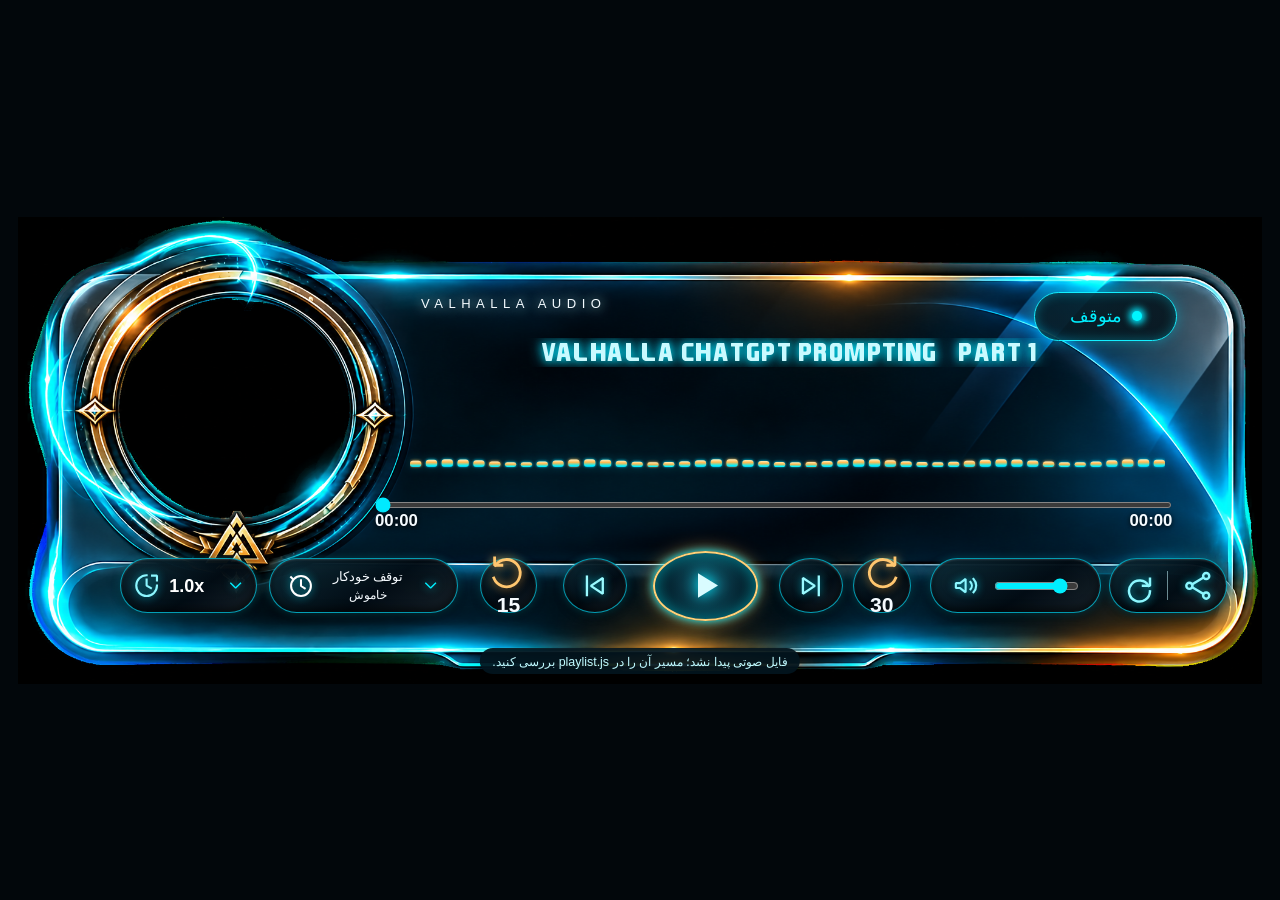
==== audio-player/index.html @ 86592c4b "Add files via upload" ====
<!doctype html>
<html lang="fa" dir="rtl">
<head>
  <meta charset="utf-8">
  <meta name="viewport" content="width=device-width, initial-scale=1">
  <meta name="theme-color" content="#03131b">
  <title>Valhalla Audio Player</title>
  <link rel="stylesheet" href="player.css">
</head>
<body>
  <main class="player-shell" id="valhallaPlayer" aria-label="پخش‌کننده صوتی وال‌هالا"
        data-audio-src="assets/audio.mp3">
    <img class="player-skin" src="assets/valhalla-player-base.png" alt="" draggable="false">

    <div class="brand">VALHALLA AUDIO</div>
    <button class="playing-status" id="statusButton" type="button" aria-label="تغییر وضعیت پخش">
      <span class="status-dot"></span><span id="statusText">در حال پخش</span>
    </button>

    <div class="track-title" id="trackTitle" aria-live="polite">آماده پخش</div>
    <canvas class="equalizer" id="equalizer" aria-label="اکولایزر زنده"></canvas>

    <div class="timeline">
      <input id="seekBar" class="seek" type="range" min="0" max="1000" value="0"
             aria-label="موقعیت پخش">
      <div class="time-row">
        <span id="currentTime">00:00</span>
        <span id="duration">00:00</span>
      </div>
    </div>

    <div class="controls" aria-label="کنترل‌های پخش">
      <label class="control speed-control" title="سرعت پخش">
        <svg class="hud-icon speed-icon" viewBox="0 0 24 24" aria-hidden="true" focusable="false" xmlns="http://www.w3.org/2000/svg"><path d="M12 3.5a8.5 8.5 0 1 0 8.5 8.5"/><path d="M12 7v5l3.5 2"/><path d="M16.5 3.8h4v4"/></svg>
        <select id="speedSelect" aria-label="سرعت پخش">
          <option value="0.5">0.5x</option>
          <option value="0.75">0.75x</option>
          <option value="1" selected>1.0x</option>
          <option value="1.25">1.25x</option>
          <option value="1.5">1.5x</option>
          <option value="1.75">1.75x</option>
          <option value="2">2.0x</option>
        </select>
        <svg class="hud-icon chevron" viewBox="0 0 24 24" aria-hidden="true" focusable="false" xmlns="http://www.w3.org/2000/svg"><path d="m6 9 6 6 6-6"/></svg>
      </label>

      <button class="control sleep-control" id="sleepButton" type="button" title="توقف خودکار">
        <svg class="hud-icon control-icon sleep-icon" viewBox="0 0 24 24" aria-hidden="true" focusable="false" xmlns="http://www.w3.org/2000/svg"><circle cx="12" cy="12" r="8.5"/><path d="M12 7v5l3.2 2"/><path d="M4.8 5.8 3.5 4.5"/></svg>
        <span class="sleep-label"><span>توقف خودکار</span><small id="sleepValue">خاموش</small></span>
        <svg class="hud-icon chevron" viewBox="0 0 24 24" aria-hidden="true" focusable="false" xmlns="http://www.w3.org/2000/svg"><path d="m6 9 6 6 6-6"/></svg>
      </button>

      <button class="control skip-control rewind" id="rewindButton" type="button" aria-label="۱۵ ثانیه عقب">
        <svg class="hud-icon skip-arrow" viewBox="0 0 24 24" aria-hidden="true" focusable="false" xmlns="http://www.w3.org/2000/svg"><path d="M8 7H3.5V2.5"/><path d="M4 7a8.5 8.5 0 1 1-1 8"/></svg><strong>15</strong>
      </button>
      <button class="control round-control previous" id="previousButton" type="button" aria-label="قطعه قبلی">
        <svg class="hud-icon transport-icon" viewBox="0 0 24 24" aria-hidden="true" focusable="false" xmlns="http://www.w3.org/2000/svg"><path d="M6 5v14"/><path d="m18 6-9 6 9 6z"/></svg>
      </button>
      <button class="control play-control" id="playButton" type="button" aria-label="پخش">
        <span class="play-symbol" id="playSymbol" aria-hidden="true"></span>
      </button>
      <button class="control round-control next" id="nextButton" type="button" aria-label="قطعه بعدی">
        <svg class="hud-icon transport-icon" viewBox="0 0 24 24" aria-hidden="true" focusable="false" xmlns="http://www.w3.org/2000/svg"><path d="M18 5v14"/><path d="m6 6 9 6-9 6z"/></svg>
      </button>
      <button class="control skip-control forward" id="forwardButton" type="button" aria-label="۳۰ ثانیه جلو">
        <svg class="hud-icon skip-arrow" viewBox="0 0 24 24" aria-hidden="true" focusable="false" xmlns="http://www.w3.org/2000/svg"><path d="M16 7h4.5V2.5"/><path d="M20 7a8.5 8.5 0 1 0 1 8"/></svg><strong>30</strong>
      </button>

      <label class="control volume-control" title="بلندی صدا">
        <svg class="hud-icon volume-icon" viewBox="0 0 24 24" aria-hidden="true" focusable="false" xmlns="http://www.w3.org/2000/svg"><path d="M4 10v4h3.5l4.5 3.5v-11L7.5 10z"/><path d="M16 9a4.5 4.5 0 0 1 0 6"/><path d="M18.5 6.5a8 8 0 0 1 0 11"/></svg>
        <input id="volumeBar" type="range" min="0" max="1" step="0.01" value="0.85"
               aria-label="بلندی صدا">
      </label>

      <div class="control utility-control">
        <button id="repeatButton" type="button" aria-label="تکرار خاموش" title="تکرار">
          <svg class="hud-icon utility-icon" viewBox="0 0 24 24" aria-hidden="true" focusable="false" xmlns="http://www.w3.org/2000/svg"><path d="M20 7v5h-5"/><path d="M19 12a7.5 7.5 0 1 0 1 4"/></svg>
        </button>
        <i></i>
        <button id="shareButton" type="button" aria-label="اشتراک‌گذاری" title="اشتراک‌گذاری">
          <svg class="hud-icon utility-icon share-icon" viewBox="0 0 24 24" aria-hidden="true" focusable="false" xmlns="http://www.w3.org/2000/svg"><circle cx="18" cy="5" r="2.2"/><circle cx="6" cy="12" r="2.2"/><circle cx="18" cy="19" r="2.2"/><path d="m8 11 7.8-4.7M8 13l7.8 4.7"/></svg>
        </button>
      </div>
    </div>

    <audio id="audioElement" preload="metadata"></audio>
    <div class="player-message" id="playerMessage" role="status" aria-live="polite"></div>
  </main>
  <script src="player.js"></script>
  <script src="playlist.js"></script>
</body>
</html>
---- audio-player/player.css ----
* { box-sizing: border-box; }
:root { color-scheme: dark; font-family: Tahoma, Arial, sans-serif; }
body { margin: 0; min-height: 100vh; display: grid; place-items: center; padding: 18px; background: #02070b; }
.player-shell {
  position: relative; width: min(100%, 1500px); aspect-ratio: 2048 / 768;
  overflow: hidden; isolation: isolate; color: #f4fbff;
  container-type: inline-size;
}
.player-skin { position: absolute; inset: 0; width: 100%; height: 100%; object-fit: fill; z-index: -1; user-select: none; }
button, select, input { font: inherit; }
button { color: inherit; cursor: pointer; }
.brand {
  position: absolute; left: 32.4%; top: 17.1%; direction: ltr;
  letter-spacing: .42em; font: 500 clamp(9px, 1.05cqw, 16px)/1 Arial, sans-serif;
  white-space: nowrap; text-shadow: 0 0 12px #b9f7ff;
}
.playing-status {
  position: absolute; right: 6.8%; top: 16%; width: 11.5%; height: 10.5%;
  border: 1px solid #13efff; border-radius: 999px;
  background: linear-gradient(150deg, #071c25dd, #06131bdc);
  box-shadow: inset 0 0 12px #03dffb55, 0 0 13px #00dfff66;
  display: flex; align-items: center; justify-content: center; gap: .6em;
  color: #00efff; font-size: clamp(8px, 1.45cqw, 20px); white-space: nowrap;
}
.status-dot { width: .55em; height: .55em; border-radius: 50%; background: #00f5ff; box-shadow: 0 0 7px 3px #00eaff; }
.timeline { position: absolute; left: 28.7%; right: 7.2%; top: 61.2%; height: 9%; direction: ltr; }
.seek { display: block; width: 100%; height: 13%; margin: 0; accent-color: #00eaff; cursor: pointer; }
.time-row { display: flex; justify-content: space-between; margin-top: .35%; font: 600 clamp(8px, 1.35cqw, 19px) Arial, sans-serif; text-shadow: 0 1px 5px #000; }
.controls { position: absolute; left: 8.2%; right: 2.8%; top: 73.1%; height: 13.4%; direction: ltr; }
.control {
  position: absolute; top: 0; height: 88%; border: 1px solid #7ab9ca99;
  border-radius: 999px; background: linear-gradient(145deg, #061c27ee, #07131beF 65%, #071f2aee);
  box-shadow: inset 0 0 9px #62d9ef35, 0 2px 9px #000b, 0 0 7px #1ddff044;
  display: flex; align-items: center; justify-content: center; gap: .5em;
  padding: 0 1%; color: #f6fbff; white-space: nowrap;
}
.control:focus-visible, .playing-status:focus-visible, .utility-control button:focus-visible {
  outline: 2px solid #fff; outline-offset: 3px;
}
.control-icon { font-size: clamp(15px, 2.4cqw, 34px); color: #00efff; line-height: 1; }
.speed-control { left: 0; width: 12.4%; border-color: #0dddf5; }
.speed-control select { appearance: none; border: 0; outline: 0; background: transparent; color: white; font: 600 clamp(10px, 1.45cqw, 21px) Arial; width: 43%; cursor: pointer; }
.speed-control option { color: #fff; background: #071923; }
.chevron { color: #00edff; font-size: clamp(14px, 2cqw, 27px); line-height: 1; }
.sleep-control { left: 13.5%; width: 17%; gap: 1.1em; }
.sleep-control .control-icon { color: white; }
.sleep-label { display: flex; flex-direction: column; gap: .25em; font-size: clamp(8px, 1.05cqw, 15px); line-height: 1.2; direction: rtl; }
.sleep-label small { font-size: .9em; }
.skip-control { width: 5.2%; border: 0; background: transparent; box-shadow: none; flex-direction: column; gap: 0; }
.skip-control strong { font: 600 clamp(12px, 1.7cqw, 24px) Arial; }
.skip-arrow { color: #ffbf63; font-size: clamp(22px, 3.4cqw, 48px); line-height: .8; text-shadow: 0 0 9px #ff9e26; }
.rewind { left: 32.5%; }
.previous { left: 40%; width: 5.8%; }
.round-control { border-radius: 50%; font-size: clamp(17px, 2.5cqw, 36px); }
.transport-icon { direction: ltr; font-weight: 700; }
.play-control {
  left: 48.1%; width: 9.5%; height: 112%; top: -12%;
  border: 2px solid #ffd27a; border-radius: 50%;
  background: radial-gradient(circle, #092d3b 15%, #03121a 68%);
  box-shadow: inset 0 0 13px #00dfff88, 0 0 0 3px #03dffb55, 0 0 18px #00dfff88, 0 0 12px #ffb84d;
}
.play-symbol { font-size: clamp(23px, 3.1cqw, 44px); color: #b9faff; text-shadow: 0 0 12px #00efff; }
.next { left: 59.5%; width: 5.8%; }
.forward { left: 66.2%; }
.volume-control { left: 73.2%; width: 15.4%; gap: 8%; }
.volume-icon { font-size: clamp(17px, 2.4cqw, 34px); }
.volume-control input { width: 58%; accent-color: #00efff; cursor: pointer; }
.utility-control { left: 89.3%; width: 10.7%; padding: 0; gap: 0; }
.utility-control button { flex: 1; height: 100%; border: 0; background: transparent; font-size: clamp(22px, 3cqw, 43px); color: #f5fbff; }
.utility-control i { width: 1px; height: 55%; background: #c9faff88; }
.share-icon { display: inline-block; position: relative; font-size: 0; width: 1em; height: 1em; }
.share-icon::before, .share-icon::after { content: ""; position: absolute; width: .24em; height: .24em; border: 2px solid currentColor; border-radius: 50%; }
.share-icon::before { left: .05em; top: .38em; box-shadow: .62em -.35em 0 -.02em #07131b, .62em .35em 0 -.02em #07131b; }
.share-icon::after { width: .63em; height: .5em; left: .18em; top: .22em; border-width: 0; border-top: 2px solid currentColor; border-bottom: 2px solid currentColor; transform: skewY(-28deg); }
.player-message {
  position: absolute; left: 50%; bottom: 2%; transform: translateX(-50%);
  padding: .45em 1em; border-radius: 999px; background: #03151fee; color: #bffaff;
  font-size: clamp(9px, 1cqw, 14px); opacity: 0; pointer-events: none; transition: opacity .2s;
}
.player-message.show { opacity: 1; }
@media (max-width: 620px) {
  body { padding: 4px; }
  .player-shell { width: 100%; }
  .brand { letter-spacing: .28em; }
  .sleep-control { gap: .25em; }
  .sleep-label { font-size: clamp(6px, 1.05cqw, 9px); }
  .control { padding: 0 .3%; }
  .volume-control { gap: 3%; }
}

/* اکولایزر زنده در فضای مرکزی تصویر پایه */
.equalizer {
  position:absolute; left:31.5%; top:34%; width:60.7%; height:20%;
  overflow:visible; pointer-events:none;
  filter:drop-shadow(0 0 5px rgba(0,220,255,.25));
}
.track-title {
  position: absolute;
  left: 32%;
  right: 8%;
  top: 26%;
  color: #c9faff;
  text-align: center;
  direction: rtl;
  font-size: clamp(15px, 2cqw, 29px);
  font-weight: 700;
  letter-spacing: .04em;
  text-shadow: 0 0 12px #00dfff, 0 1px 5px #000;
  white-space: nowrap;
  overflow: hidden;
  text-overflow: ellipsis;
}
.playing-status.is-playing {
  border-color:#ffd27a; color:#ffe0a2;
  box-shadow:inset 0 0 12px #03dffb55,0 0 15px #ffb84d66;
}
@media (max-width:620px) {
  .equalizer { top:34%; height:18%; }
  .track-title { top:27%; }
}
/* VALHALLA — Premium ROG Controls */

.control {
  border: 1px solid rgba(0, 226, 255, .65);
  background:
    linear-gradient(145deg,
      rgba(13, 43, 55, .96),
      rgba(2, 12, 20, .97) 58%,
      rgba(24, 35, 42, .96));
  box-shadow:
    inset 0 1px 2px rgba(255,255,255,.16),
    inset 0 -3px 8px rgba(0,0,0,.65),
    0 0 8px rgba(0,220,255,.25),
    0 3px 8px rgba(0,0,0,.65);
  transition:
    transform .2s ease,
    box-shadow .2s ease,
    border-color .2s ease,
    filter .2s ease;
}

.control:hover {
  border-color: #ffd27a;
  box-shadow:
    inset 0 0 12px rgba(0,225,255,.2),
    0 0 12px rgba(0,225,255,.55),
    0 0 18px rgba(255,184,77,.22);
  filter: brightness(1.2);
}

.control:active {
  transform: scale(.95);
  filter: brightness(1.35);
}

.play-control {
  border: 2px solid #ffd27a;
  background:
    radial-gradient(circle at 50% 45%,
      #126174,
      #05202d 58%,
      #020b12 100%);
  box-shadow:
    inset 0 0 18px rgba(0,238,255,.55),
    0 0 8px #00eaff,
    0 0 18px rgba(255,190,90,.7);
}

.play-control:hover {
  box-shadow:
    inset 0 0 24px rgba(0,238,255,.7),
    0 0 16px #00eaff,
    0 0 28px rgba(255,190,90,.85);
  transform: scale(1.06);
}

.play-symbol {
  text-shadow:
    0 0 8px #00f5ff,
    0 0 18px #00dfff;
}

.skip-control:hover {
  background: rgba(0, 210, 255, .09);
  transform: translateY(-3px);
}

.control-icon,
.chevron,
.volume-icon {
  filter: drop-shadow(0 0 5px rgba(0,225,255,.65));
}
/* ROG Gaming Font */
@font-face {
  font-family: "ROG";
  src: url("assets/fonts/EA-Font-v15-by-Ghettoshark.ttf.woff") format("woff");
  font-weight: normal;
  font-style: normal;
  font-display: swap;
}

/* Podcast title */
.track-title {
  font-family: "ROG", Tahoma, sans-serif;
  font-weight: normal;
  letter-spacing: .06em;
  text-shadow:
    0 0 8px #00eaff,
    0 0 16px #00cfff,
    0 2px 5px #000;
}


/* =========================================================
   VALHALLA / ROG HUD — SVG ICON SYSTEM
   ========================================================= */
.hud-icon {
  display: block;
  width: 1em;
  height: 1em;
  flex: 0 0 auto;
  fill: none;
  stroke: currentColor;
  stroke-width: 1.75;
  stroke-linecap: square;
  stroke-linejoin: bevel;
  color: #8cf7ff;
  filter: drop-shadow(0 0 4px rgba(0, 229, 255, .75));
  overflow: visible;
}

.control-icon,
.volume-icon,
.transport-icon,
.skip-arrow,
.chevron,
.utility-icon {
  display: block;
  line-height: 1;
}

.speed-icon { font-size: clamp(17px, 2.35cqw, 33px); }
.sleep-icon { font-size: clamp(17px, 2.25cqw, 32px); color: #d9fbff; }
.chevron { font-size: clamp(12px, 1.55cqw, 22px); color: #00efff; }
.skip-arrow {
  width: 1em;
  height: 1em;
  font-size: clamp(22px, 3.1cqw, 44px);
  color: #ffc66f;
  filter: drop-shadow(0 0 5px rgba(255, 174, 64, .8));
}
.transport-icon {
  width: 1em;
  height: 1em;
  font-size: clamp(19px, 2.55cqw, 36px);
  color: #9afaff;
}
.volume-icon { font-size: clamp(19px, 2.35cqw, 34px); }

.play-symbol {
  position: relative;
  display: block;
  width: .9em;
  height: .9em;
  font-size: clamp(25px, 3.2cqw, 46px);
  color: #d5fcff;
  filter: drop-shadow(0 0 7px #00eaff);
}
.play-symbol::before,
.play-symbol::after {
  content: "";
  position: absolute;
  top: 15%;
  height: 70%;
  background: currentColor;
}
.play-symbol::before {
  left: 29%;
  width: 57%;
  clip-path: polygon(0 0, 100% 50%, 0 100%);
}
.play-symbol.is-playing::before,
.play-symbol.is-playing::after {
  top: 17%;
  width: 22%;
  height: 66%;
  clip-path: polygon(0 0, 100% 0, 100% 100%, 0 100%);
}
.play-symbol.is-playing::before { left: 22%; }
.play-symbol.is-playing::after { left: 58%; }

.utility-control button {
  display: flex;
  align-items: center;
  justify-content: center;
  color: #d7fbff;
  transition: color .18s ease, background .18s ease, filter .18s ease;
}
.utility-icon {
  width: 1em;
  height: 1em;
  font-size: .9em;
}
.utility-control button:hover,
.utility-control button:focus-visible {
  color: #00efff;
  background: rgba(0, 225, 255, .09);
  filter: drop-shadow(0 0 7px #00dfff);
}
.utility-control button[aria-label="تکرار روشن"] {
  color: #ffd27a;
  filter: drop-shadow(0 0 7px #ffb84d);
}

.control:hover .hud-icon,
.control:focus-visible .hud-icon {
  color: #fff0c9;
  filter: drop-shadow(0 0 5px #00eaff) drop-shadow(0 0 8px rgba(255, 184, 77, .55));
}
.play-control .play-symbol {
  color: #d9fcff;
}
.play-control:hover .play-symbol {
  color: #fff3d5;
}
@media (max-width: 620px) {
  .hud-icon { stroke-width: 1.9; }
}
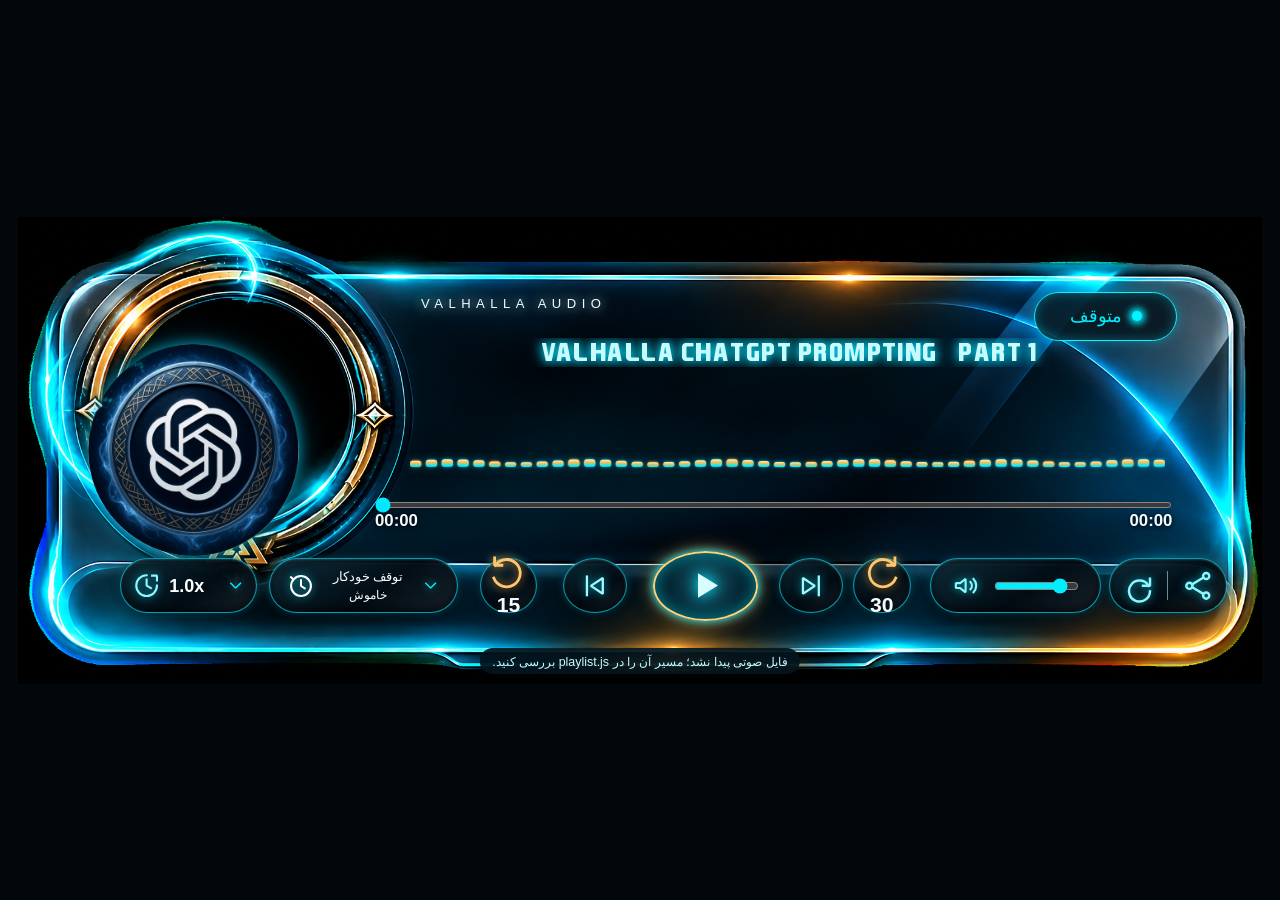
==== commit 92d071d5: "Add files via upload" ====
--- a/audio-player/index.html
+++ b/audio-player/index.html
@@ -9,8 +9,9 @@
 </head>
 <body>
   <main class="player-shell" id="valhallaPlayer" aria-label="پخش‌کننده صوتی وال‌هالا"
-        data-audio-src="assets/audio.mp3">
+        data-audio-src="assets/audio.mp3" data-podcast-cover="assets/ChatGPT_Podcast_Logo.png">
     <img class="player-skin" src="assets/valhalla-player-base.png" alt="" draggable="false">
+    <img class="podcast-logo" id="podcastLogo" src="assets/ChatGPT_Podcast_Logo.png" alt="لوگوی پادکست آموزش پرامپت‌نویسی با ChatGPT" draggable="false">
 
     <div class="brand">VALHALLA AUDIO</div>
     <button class="playing-status" id="statusButton" type="button" aria-label="تغییر وضعیت پخش">
--- a/audio-player/player.css
+++ b/audio-player/player.css
@@ -7,6 +7,25 @@
   container-type: inline-size;
 }
 .player-skin { position: absolute; inset: 0; width: 100%; height: 100%; object-fit: fill; z-index: -1; user-select: none; }
+
+/* Podcast artwork — sits inside the circular emblem on the player skin */
+.podcast-logo {
+  position: absolute;
+  z-index: 0;
+  left: 5.6%;
+  top: 27.3%;
+  width: 17%;
+  height: 45.33%;
+  object-fit: contain;
+  object-position: center;
+  border-radius: 50%;
+  pointer-events: none;
+  user-select: none;
+  filter: drop-shadow(0 0 7px rgba(0, 225, 255, .65))
+          drop-shadow(0 0 15px rgba(0, 190, 255, .3));
+}
+.podcast-logo[hidden] { display: none; }
+
 button, select, input { font: inherit; }
 button { color: inherit; cursor: pointer; }
 .brand {
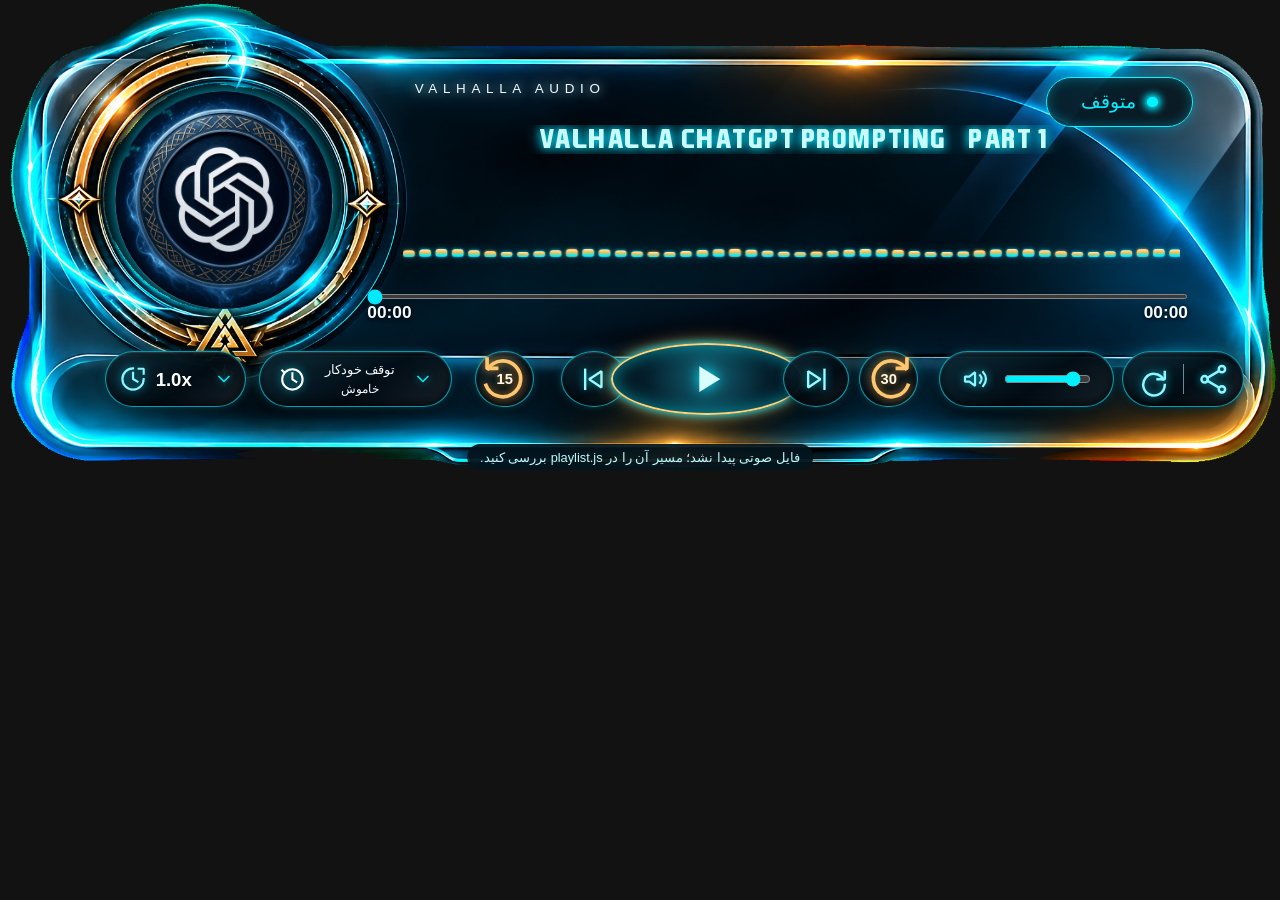
==== commit 3e5c6a1e: "Add files via upload" ====
--- a/audio-player/index.html
+++ b/audio-player/index.html
@@ -52,7 +52,10 @@
       </button>
 
       <button class="control skip-control rewind" id="rewindButton" type="button" aria-label="۱۵ ثانیه عقب">
-        <svg class="hud-icon skip-arrow" viewBox="0 0 24 24" aria-hidden="true" focusable="false" xmlns="http://www.w3.org/2000/svg"><path d="M8 7H3.5V2.5"/><path d="M4 7a8.5 8.5 0 1 1-1 8"/></svg><strong>15</strong>
+        <span class="skip-icon-wrap">
+          <svg class="hud-icon skip-arrow" viewBox="0 0 24 24" aria-hidden="true" focusable="false" xmlns="http://www.w3.org/2000/svg"><path d="M8 7H3.5V2.5"/><path d="M4 7a8.5 8.5 0 1 1-1 8"/></svg>
+          <strong>15</strong>
+        </span>
       </button>
       <button class="control round-control previous" id="previousButton" type="button" aria-label="قطعه قبلی">
         <svg class="hud-icon transport-icon" viewBox="0 0 24 24" aria-hidden="true" focusable="false" xmlns="http://www.w3.org/2000/svg"><path d="M6 5v14"/><path d="m18 6-9 6 9 6z"/></svg>
@@ -64,7 +67,10 @@
         <svg class="hud-icon transport-icon" viewBox="0 0 24 24" aria-hidden="true" focusable="false" xmlns="http://www.w3.org/2000/svg"><path d="M18 5v14"/><path d="m6 6 9 6-9 6z"/></svg>
       </button>
       <button class="control skip-control forward" id="forwardButton" type="button" aria-label="۳۰ ثانیه جلو">
-        <svg class="hud-icon skip-arrow" viewBox="0 0 24 24" aria-hidden="true" focusable="false" xmlns="http://www.w3.org/2000/svg"><path d="M16 7h4.5V2.5"/><path d="M20 7a8.5 8.5 0 1 0 1 8"/></svg><strong>30</strong>
+        <span class="skip-icon-wrap">
+          <svg class="hud-icon skip-arrow" viewBox="0 0 24 24" aria-hidden="true" focusable="false" xmlns="http://www.w3.org/2000/svg"><path d="M16 7h4.5V2.5"/><path d="M20 7a8.5 8.5 0 1 0 1 8"/></svg>
+          <strong>30</strong>
+        </span>
       </button>
 
       <label class="control volume-control" title="بلندی صدا">
--- a/audio-player/player.css
+++ b/audio-player/player.css
@@ -1,6 +1,26 @@
 * { box-sizing: border-box; }
 :root { color-scheme: dark; font-family: Tahoma, Arial, sans-serif; }
-body { margin: 0; min-height: 100vh; display: grid; place-items: center; padding: 18px; background: #02070b; }
+html,
+body {
+  background: transparent !important;
+}
+
+html {
+  min-height: 100%;
+}
+
+body {
+  margin: 0;
+  min-height: 0;
+  display: grid;
+  place-items: center;
+  padding: 0;
+  overflow: visible;
+}
+
+.player-shell {
+  background: transparent !important;
+}
 .player-shell {
   position: relative; width: min(100%, 1500px); aspect-ratio: 2048 / 768;
   overflow: hidden; isolation: isolate; color: #f4fbff;
@@ -13,7 +33,7 @@
   position: absolute;
   z-index: 0;
   left: 5.6%;
-  top: 27.3%;
+  top: 25.6%;
   width: 17%;
   height: 45.33%;
   object-fit: contain;
@@ -98,7 +118,7 @@
 }
 .player-message.show { opacity: 1; }
 @media (max-width: 620px) {
-  body { padding: 4px; }
+  body { padding: 0; }
   .player-shell { width: 100%; }
   .brand { letter-spacing: .28em; }
   .sleep-control { gap: .25em; }
@@ -345,3 +365,88 @@
 @media (max-width: 620px) {
   .hud-icon { stroke-width: 1.9; }
 }
+
+
+/* Final podcast artwork alignment based on the current site screenshot */
+.player-logo,
+.podcast-logo {
+  left: 9% !important;
+  top: 19% !important;
+  width: 17% !important;
+  height: 45.33% !important;
+}
+
+
+/* VALHALLA PLAYER — final layout and Persian typography fixes */
+@font-face {
+  font-family: "Yas";
+  src: url("assets/fonts/Yas.woff2") format("woff2"),
+       url("assets/fonts/Yas.woff") format("woff"),
+       url("assets/fonts/Yas.ttf") format("truetype");
+  font-style: normal;
+  font-weight: 100 900;
+  font-display: swap;
+}
+.player-shell {
+  font-family: "Yas", Tahoma, Arial, sans-serif;
+}
+.player-shell button,
+.player-shell select,
+.player-shell input,
+.player-shell .playing-status,
+.player-shell .sleep-label,
+.player-shell .time-row,
+.player-shell .player-message {
+  font-family: "Yas", Tahoma, Arial, sans-serif;
+}
+
+/* True circular play/pause button, with its center preserved. */
+.controls .play-control {
+  left: 44.425%;
+  width: 16.85%;
+  height: 112%;
+  top: -12%;
+  aspect-ratio: 1 / 1;
+  box-sizing: border-box;
+  padding: 0;
+  border-radius: 50%;
+}
+
+/* Center the smaller 15/30 labels inside their rewind/forward icons. */
+.controls .skip-control {
+  flex-direction: row;
+  padding: 0;
+  gap: 0;
+}
+.skip-icon-wrap {
+  position: relative;
+  display: grid;
+  place-items: center;
+  width: 100%;
+  height: 100%;
+  flex: 0 0 100%;
+}
+.skip-icon-wrap .skip-arrow {
+  position: absolute;
+  left: 50%;
+  top: 50%;
+  width: 1.18em;
+  height: 1.18em;
+  transform: translate(-50%, -50%);
+  font-size: clamp(25px, 3.35cqw, 47px);
+}
+.skip-icon-wrap strong {
+  position: absolute;
+  left: 50%;
+  top: 50%;
+  transform: translate(-50%, -50%);
+  z-index: 1;
+  margin: 0;
+  font-family: "Yas", Tahoma, Arial, sans-serif;
+  font-size: clamp(9px, 1.15cqw, 16px);
+  font-weight: 700;
+  line-height: 1;
+  color: #fff8e9;
+  text-shadow: 0 1px 4px #000, 0 0 5px #ffb84d;
+  pointer-events: none;
+}
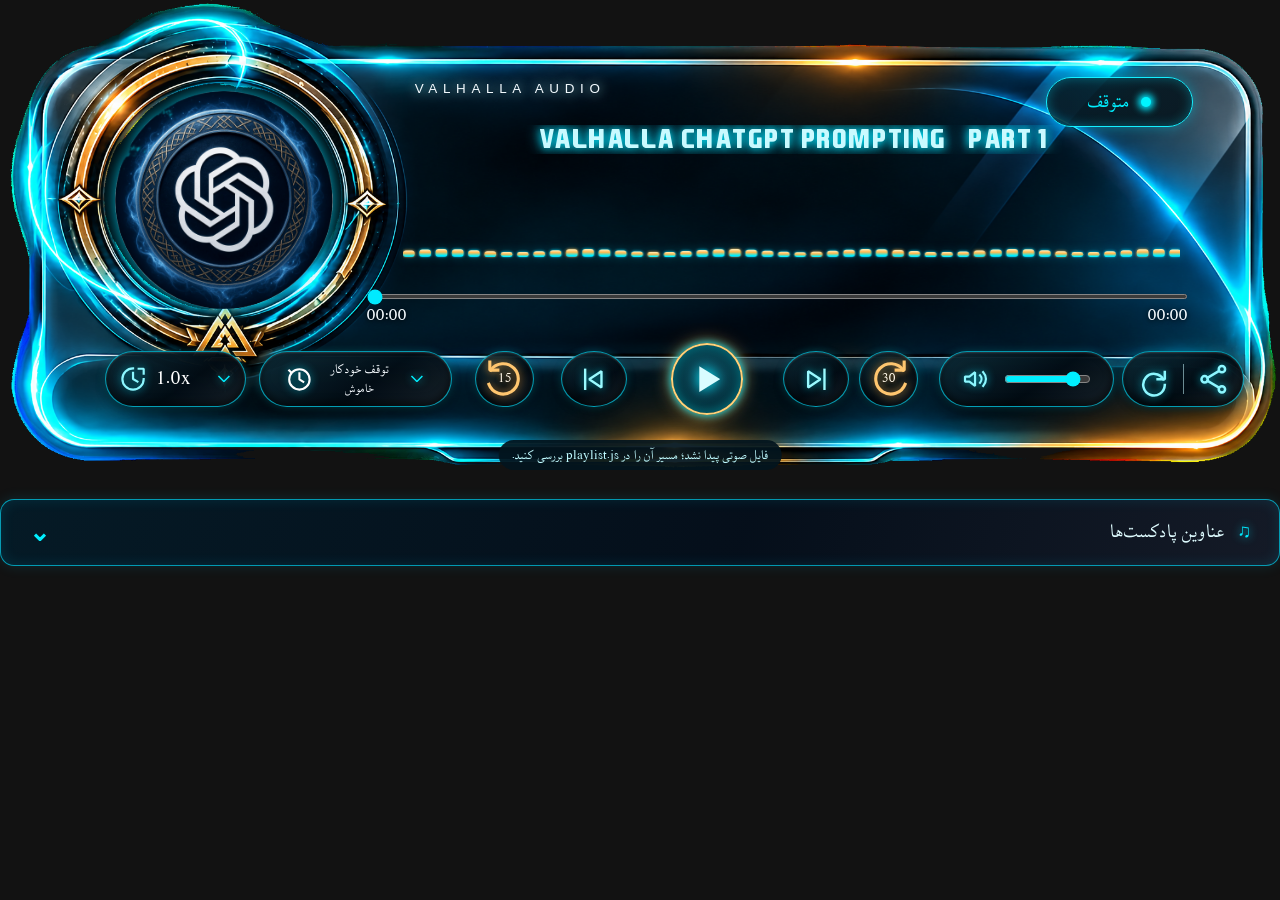
==== commit 7dbfc067: "Add files via upload" ====
--- a/audio-player/index.html
+++ b/audio-player/index.html
@@ -93,6 +93,19 @@
     <audio id="audioElement" preload="metadata"></audio>
     <div class="player-message" id="playerMessage" role="status" aria-live="polite"></div>
   </main>
+
+  <section class="podcast-library" id="podcastLibrary" aria-label="عناوین پادکست‌ها">
+    <button class="podcast-library-toggle" id="podcastLibraryToggle"
+            type="button" aria-expanded="false" aria-controls="podcastListPanel">
+      <span class="podcast-library-heading">عناوین پادکست‌ها</span>
+      <span class="podcast-library-chevron" aria-hidden="true">⌄</span>
+    </button>
+    <div class="podcast-list-panel" id="podcastListPanel" hidden>
+      <div class="podcast-list" id="podcastList" aria-live="polite">
+        <p class="podcast-list-empty">در حال بارگذاری عناوین پادکست‌ها...</p>
+      </div>
+    </div>
+  </section>
   <script src="player.js"></script>
   <script src="playlist.js"></script>
 </body>
--- a/audio-player/player.css
+++ b/audio-player/player.css
@@ -377,22 +377,84 @@
 }
 
 
-/* VALHALLA PLAYER — final layout and Persian typography fixes */
+/* VALHALLA PLAYER — aligned transport controls (corrected) */
+
+/* Keep the original button center, but make its width match its height.
+   The control row is 89% of the player width; 6.35% gives a circle
+   matching the existing 112% control-row height. */
+.controls .play-control {
+  left: 49.675%;
+  width: 6.35%;
+  height: 112%;
+  top: -12%;
+  min-width: 0;
+  aspect-ratio: 1 / 1;
+  box-sizing: border-box;
+  padding: 0;
+  border-radius: 50%;
+  display: flex;
+  align-items: center;
+  justify-content: center;
+  transform: none;
+}
+.controls .play-control:hover {
+  transform: scale(1.04);
+}
+.controls .play-control:active {
+  transform: scale(.96);
+}
+
+/* Rewind/forward labels are layered precisely at the icon center. */
+.controls .skip-control {
+  flex-direction: row;
+  align-items: center;
+  justify-content: center;
+  padding: 0;
+  gap: 0;
+}
+.skip-icon-wrap {
+  position: relative;
+  display: block;
+  width: 100%;
+  height: 100%;
+  flex: 0 0 100%;
+}
+.skip-icon-wrap .skip-arrow {
+  position: absolute;
+  left: 50%;
+  top: 50%;
+  width: 1.08em;
+  height: 1.08em;
+  margin: 0;
+  transform: translate(-50%, -50%);
+  font-size: clamp(22px, 3.1cqw, 44px);
+}
+.skip-icon-wrap strong {
+  position: absolute;
+  left: 50%;
+  top: 50%;
+  z-index: 1;
+  margin: 0;
+  transform: translate(-50%, -50%);
+  font: 700 clamp(9px, 1.05cqw, 15px)/1 "Yas", Tahoma, Arial, sans-serif;
+  color: #fff8e9;
+  text-shadow: 0 1px 4px #000, 0 0 5px #ffb84d;
+  pointer-events: none;
+}
+
+/* Load the Persian Yas font if its file is present in this path. */
 @font-face {
   font-family: "Yas";
-  src: url("assets/fonts/Yas.woff2") format("woff2"),
-       url("assets/fonts/Yas.woff") format("woff"),
-       url("assets/fonts/Yas.ttf") format("truetype");
+  src: url("assets/fonts/Yas.ttf") format("truetype"),
+       url("assets/fonts/Yas.woff2") format("woff2"),
+       url("assets/fonts/Yas.woff") format("woff");
   font-style: normal;
   font-weight: 100 900;
   font-display: swap;
 }
-.player-shell {
-  font-family: "Yas", Tahoma, Arial, sans-serif;
-}
+.player-shell,
 .player-shell button,
 .player-shell select,
-.player-shell input,
 .player-shell .playing-status,
 .player-shell .sleep-label,
 .player-shell .time-row,
@@ -400,53 +462,130 @@
   font-family: "Yas", Tahoma, Arial, sans-serif;
 }
 
-/* True circular play/pause button, with its center preserved. */
-.controls .play-control {
-  left: 44.425%;
-  width: 16.85%;
-  height: 112%;
-  top: -12%;
-  aspect-ratio: 1 / 1;
-  box-sizing: border-box;
-  padding: 0;
-  border-radius: 50%;
-}
-
-/* Center the smaller 15/30 labels inside their rewind/forward icons. */
-.controls .skip-control {
-  flex-direction: row;
-  padding: 0;
-  gap: 0;
-}
-.skip-icon-wrap {
+
+/* =========================================================
+   VALHALLA AUDIO — Podcast title menu
+   This menu belongs to the audio-player component.
+   ========================================================= */
+.podcast-library {
+  direction: rtl;
   position: relative;
+  z-index: 5;
+  width: min(100%, 1500px);
+  margin: clamp(12px, 1.5vw, 22px) auto 28px;
+  color: #eafaff;
+  font-family: "Yas", Tahoma, Arial, sans-serif;
+}
+.podcast-library-toggle {
+  width: 100%;
+  min-height: clamp(48px, 5.2vw, 68px);
+  display: flex;
+  align-items: center;
+  justify-content: space-between;
+  gap: 16px;
+  padding: 12px clamp(16px, 2.2vw, 30px);
+  border: 1px solid rgba(0, 225, 255, .65);
+  border-radius: 14px;
+  color: #dffcff;
+  background: linear-gradient(110deg, rgba(5, 27, 39, .97), rgba(5, 15, 27, .98) 58%, rgba(21, 27, 40, .97));
+  box-shadow: inset 0 0 14px rgba(0, 210, 255, .12), 0 0 14px rgba(0, 205, 255, .13);
+  cursor: pointer;
+  font: 700 clamp(14px, 1.45vw, 19px)/1.5 "Yas", Tahoma, Arial, sans-serif;
+  text-align: right;
+  transition: border-color .2s ease, box-shadow .2s ease;
+}
+.podcast-library-toggle:hover,
+.podcast-library-toggle[aria-expanded="true"] {
+  border-color: #ffd27a;
+  box-shadow: inset 0 0 16px rgba(0, 210, 255, .16), 0 0 16px rgba(0, 205, 255, .22);
+}
+.podcast-library-heading::before {
+  content: "♫";
+  color: #00eaff;
+  margin-left: 12px;
+  text-shadow: 0 0 9px #00dfff;
+}
+.podcast-library-chevron {
+  color: #00efff;
+  font: 700 25px/1 Arial, sans-serif;
+  transition: transform .2s ease;
+}
+.podcast-library-toggle[aria-expanded="true"] .podcast-library-chevron {
+  transform: rotate(180deg);
+}
+.podcast-list-panel {
+  margin-top: 9px;
+  padding: clamp(8px, 1.2vw, 16px);
+  border: 1px solid rgba(0, 220, 255, .38);
+  border-radius: 14px;
+  background: linear-gradient(145deg, rgba(3, 17, 27, .98), rgba(8, 20, 34, .98));
+  box-shadow: inset 0 0 18px rgba(0, 190, 255, .08), 0 8px 24px rgba(0, 0, 0, .35);
+}
+.podcast-list {
   display: grid;
-  place-items: center;
-  width: 100%;
-  height: 100%;
-  flex: 0 0 100%;
-}
-.skip-icon-wrap .skip-arrow {
-  position: absolute;
-  left: 50%;
-  top: 50%;
-  width: 1.18em;
-  height: 1.18em;
-  transform: translate(-50%, -50%);
-  font-size: clamp(25px, 3.35cqw, 47px);
-}
-.skip-icon-wrap strong {
-  position: absolute;
-  left: 50%;
-  top: 50%;
-  transform: translate(-50%, -50%);
-  z-index: 1;
+  gap: 8px;
+  max-height: min(55vh, 520px);
+  overflow-y: auto;
+  scrollbar-width: thin;
+  scrollbar-color: #00cde8 #071722;
+}
+.podcast-list-item {
+  min-height: 52px;
+  display: flex;
+  align-items: center;
+  justify-content: space-between;
+  gap: 14px;
+  padding: 8px 12px;
+  border: 1px solid rgba(105, 204, 225, .18);
+  border-radius: 10px;
+  background: rgba(8, 32, 45, .72);
+  transition: background .18s ease, border-color .18s ease;
+}
+.podcast-list-item.is-current {
+  border-color: rgba(0, 230, 255, .65);
+  background: rgba(0, 120, 150, .17);
+}
+.podcast-list-title {
+  min-width: 0;
+  color: #eafaff;
+  font-size: clamp(12px, 1.15vw, 16px);
+  line-height: 1.7;
+  overflow-wrap: anywhere;
+}
+.podcast-list-item.is-current .podcast-list-title {
+  color: #9afaff;
+}
+.podcast-list-play {
+  flex: 0 0 auto;
+  min-width: 108px;
+  min-height: 36px;
+  padding: 6px 12px;
+  border: 1px solid rgba(0, 225, 255, .65);
+  border-radius: 999px;
+  background: linear-gradient(145deg, #0b3544, #061722);
+  color: #9afaff;
+  font: 700 12px/1.5 "Yas", Tahoma, Arial, sans-serif;
+  cursor: pointer;
+  box-shadow: inset 0 0 8px rgba(0, 220, 255, .12);
+}
+.podcast-list-play:hover {
+  border-color: #ffd27a;
+  color: #fff0c9;
+  box-shadow: 0 0 10px rgba(0, 220, 255, .25);
+}
+.podcast-list-item.is-current .podcast-list-play {
+  border-color: #ffd27a;
+  color: #ffe0a2;
+}
+.podcast-list-empty {
   margin: 0;
-  font-family: "Yas", Tahoma, Arial, sans-serif;
-  font-size: clamp(9px, 1.15cqw, 16px);
-  font-weight: 700;
-  line-height: 1;
-  color: #fff8e9;
-  text-shadow: 0 1px 4px #000, 0 0 5px #ffb84d;
-  pointer-events: none;
-}
+  padding: 18px;
+  color: #9ebac5;
+  text-align: center;
+  font-size: 13px;
+}
+@media (max-width: 620px) {
+  .podcast-library { margin-top: 8px; }
+  .podcast-list-item { gap: 8px; padding: 7px; }
+  .podcast-list-play { min-width: 88px; padding-inline: 8px; }
+}
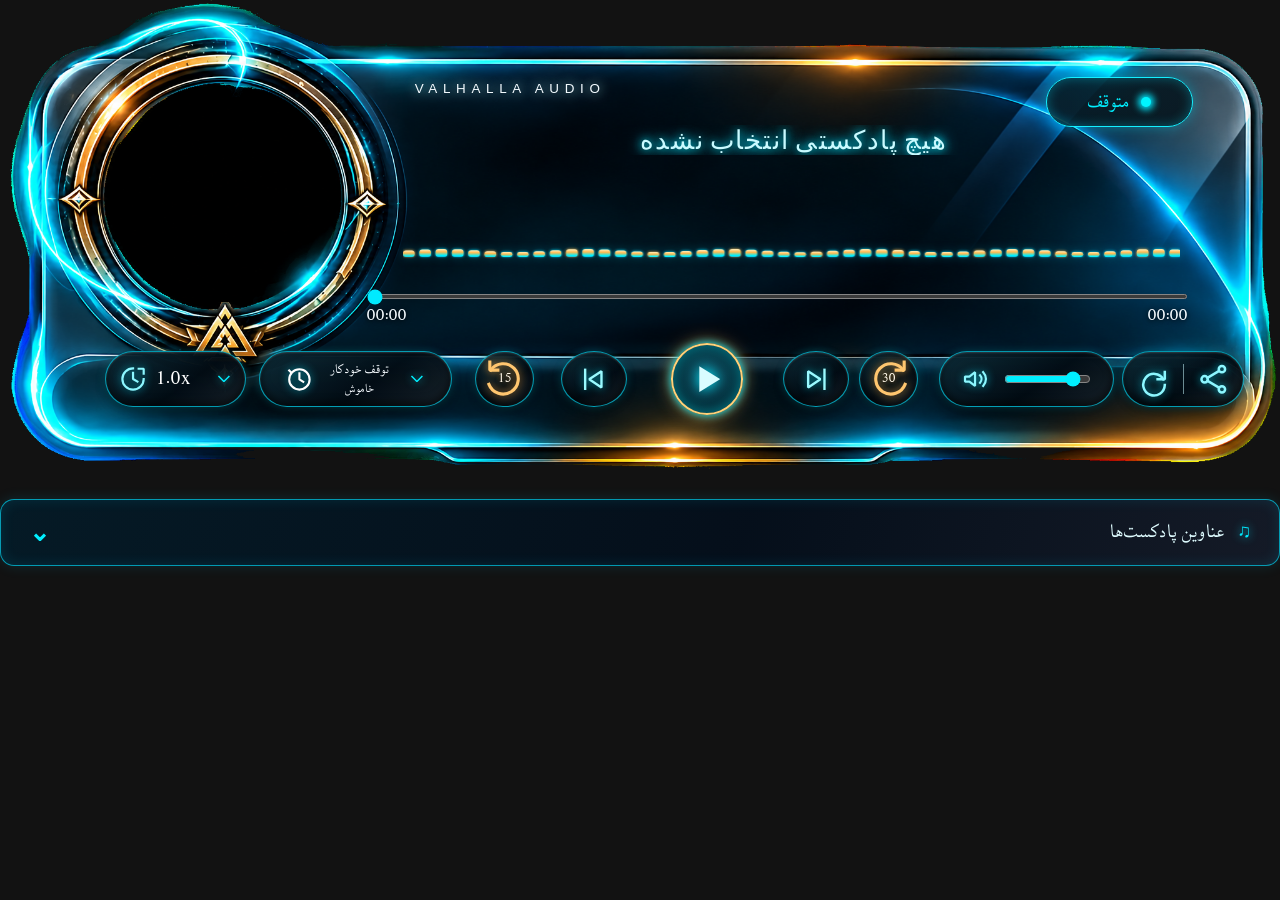
==== commit 624dca34: "Add files via upload" ====
--- a/audio-player/index.html
+++ b/audio-player/index.html
@@ -9,16 +9,16 @@
 </head>
 <body>
   <main class="player-shell" id="valhallaPlayer" aria-label="پخش‌کننده صوتی وال‌هالا"
-        data-audio-src="assets/audio.mp3" data-podcast-cover="assets/ChatGPT_Podcast_Logo.png">
+        >
     <img class="player-skin" src="assets/valhalla-player-base.png" alt="" draggable="false">
-    <img class="podcast-logo" id="podcastLogo" src="assets/ChatGPT_Podcast_Logo.png" alt="لوگوی پادکست آموزش پرامپت‌نویسی با ChatGPT" draggable="false">
+    <img class="podcast-logo" id="podcastLogo" alt="لوگوی پادکست" draggable="false" hidden>
 
     <div class="brand">VALHALLA AUDIO</div>
     <button class="playing-status" id="statusButton" type="button" aria-label="تغییر وضعیت پخش">
-      <span class="status-dot"></span><span id="statusText">در حال پخش</span>
+      <span class="status-dot"></span><span id="statusText">متوقف</span>
     </button>
 
-    <div class="track-title" id="trackTitle" aria-live="polite">آماده پخش</div>
+    <div class="track-title" id="trackTitle" aria-live="polite">هیچ پادکستی انتخاب نشده</div>
     <canvas class="equalizer" id="equalizer" aria-label="اکولایزر زنده"></canvas>
 
     <div class="timeline">
--- a/audio-player/player.css
+++ b/audio-player/player.css
@@ -463,129 +463,24 @@
 }
 
 
-/* =========================================================
-   VALHALLA AUDIO — Podcast title menu
-   This menu belongs to the audio-player component.
-   ========================================================= */
-.podcast-library {
-  direction: rtl;
-  position: relative;
-  z-index: 5;
-  width: min(100%, 1500px);
-  margin: clamp(12px, 1.5vw, 22px) auto 28px;
-  color: #eafaff;
-  font-family: "Yas", Tahoma, Arial, sans-serif;
-}
-.podcast-library-toggle {
-  width: 100%;
-  min-height: clamp(48px, 5.2vw, 68px);
-  display: flex;
-  align-items: center;
-  justify-content: space-between;
-  gap: 16px;
-  padding: 12px clamp(16px, 2.2vw, 30px);
-  border: 1px solid rgba(0, 225, 255, .65);
-  border-radius: 14px;
-  color: #dffcff;
-  background: linear-gradient(110deg, rgba(5, 27, 39, .97), rgba(5, 15, 27, .98) 58%, rgba(21, 27, 40, .97));
-  box-shadow: inset 0 0 14px rgba(0, 210, 255, .12), 0 0 14px rgba(0, 205, 255, .13);
-  cursor: pointer;
-  font: 700 clamp(14px, 1.45vw, 19px)/1.5 "Yas", Tahoma, Arial, sans-serif;
-  text-align: right;
-  transition: border-color .2s ease, box-shadow .2s ease;
-}
-.podcast-library-toggle:hover,
-.podcast-library-toggle[aria-expanded="true"] {
-  border-color: #ffd27a;
-  box-shadow: inset 0 0 16px rgba(0, 210, 255, .16), 0 0 16px rgba(0, 205, 255, .22);
-}
-.podcast-library-heading::before {
-  content: "♫";
-  color: #00eaff;
-  margin-left: 12px;
-  text-shadow: 0 0 9px #00dfff;
-}
-.podcast-library-chevron {
-  color: #00efff;
-  font: 700 25px/1 Arial, sans-serif;
-  transition: transform .2s ease;
-}
-.podcast-library-toggle[aria-expanded="true"] .podcast-library-chevron {
-  transform: rotate(180deg);
-}
-.podcast-list-panel {
-  margin-top: 9px;
-  padding: clamp(8px, 1.2vw, 16px);
-  border: 1px solid rgba(0, 220, 255, .38);
-  border-radius: 14px;
-  background: linear-gradient(145deg, rgba(3, 17, 27, .98), rgba(8, 20, 34, .98));
-  box-shadow: inset 0 0 18px rgba(0, 190, 255, .08), 0 8px 24px rgba(0, 0, 0, .35);
-}
-.podcast-list {
-  display: grid;
-  gap: 8px;
-  max-height: min(55vh, 520px);
-  overflow-y: auto;
-  scrollbar-width: thin;
-  scrollbar-color: #00cde8 #071722;
-}
-.podcast-list-item {
-  min-height: 52px;
-  display: flex;
-  align-items: center;
-  justify-content: space-between;
-  gap: 14px;
-  padding: 8px 12px;
-  border: 1px solid rgba(105, 204, 225, .18);
-  border-radius: 10px;
-  background: rgba(8, 32, 45, .72);
-  transition: background .18s ease, border-color .18s ease;
-}
-.podcast-list-item.is-current {
-  border-color: rgba(0, 230, 255, .65);
-  background: rgba(0, 120, 150, .17);
-}
-.podcast-list-title {
-  min-width: 0;
-  color: #eafaff;
-  font-size: clamp(12px, 1.15vw, 16px);
-  line-height: 1.7;
-  overflow-wrap: anywhere;
-}
-.podcast-list-item.is-current .podcast-list-title {
-  color: #9afaff;
-}
-.podcast-list-play {
-  flex: 0 0 auto;
-  min-width: 108px;
-  min-height: 36px;
-  padding: 6px 12px;
-  border: 1px solid rgba(0, 225, 255, .65);
-  border-radius: 999px;
-  background: linear-gradient(145deg, #0b3544, #061722);
-  color: #9afaff;
-  font: 700 12px/1.5 "Yas", Tahoma, Arial, sans-serif;
-  cursor: pointer;
-  box-shadow: inset 0 0 8px rgba(0, 220, 255, .12);
-}
-.podcast-list-play:hover {
-  border-color: #ffd27a;
-  color: #fff0c9;
-  box-shadow: 0 0 10px rgba(0, 220, 255, .25);
-}
-.podcast-list-item.is-current .podcast-list-play {
-  border-color: #ffd27a;
-  color: #ffe0a2;
-}
-.podcast-list-empty {
-  margin: 0;
-  padding: 18px;
-  color: #9ebac5;
-  text-align: center;
-  font-size: 13px;
-}
-@media (max-width: 620px) {
-  .podcast-library { margin-top: 8px; }
-  .podcast-list-item { gap: 8px; padding: 7px; }
-  .podcast-list-play { min-width: 88px; padding-inline: 8px; }
-}
+/* VALHALLA — expandable podcast library */
+.podcast-library{direction:rtl;position:relative;z-index:5;width:min(100%,1500px);margin:clamp(12px,1.5vw,22px) auto 28px;color:#eafaff;font-family:"Yas",Tahoma,Arial,sans-serif}
+.podcast-library-toggle{width:100%;min-height:clamp(48px,5.2vw,68px);display:flex;align-items:center;justify-content:space-between;gap:16px;padding:12px clamp(16px,2.2vw,30px);border:1px solid rgba(0,225,255,.65);border-radius:14px;color:#dffcff;background:linear-gradient(110deg,rgba(5,27,39,.97),rgba(5,15,27,.98) 58%,rgba(21,27,40,.97));box-shadow:inset 0 0 14px rgba(0,210,255,.12),0 0 14px rgba(0,205,255,.13);cursor:pointer;font:700 clamp(14px,1.45vw,19px)/1.5 "Yas",Tahoma,Arial,sans-serif;text-align:right}
+.podcast-library-toggle:hover,.podcast-library-toggle[aria-expanded=true]{border-color:#ffd27a;box-shadow:inset 0 0 16px rgba(0,210,255,.16),0 0 16px rgba(0,205,255,.22)}
+.podcast-library-heading:before{content:"♫";color:#00eaff;margin-left:12px;text-shadow:0 0 9px #00dfff}
+.podcast-library-chevron{color:#00efff;font:700 25px/1 Arial,sans-serif;transition:transform .2s}
+.podcast-library-toggle[aria-expanded=true] .podcast-library-chevron{transform:rotate(180deg)}
+.podcast-list-panel{margin-top:9px;padding:clamp(8px,1.2vw,16px);border:1px solid rgba(0,220,255,.38);border-radius:14px;background:linear-gradient(145deg,rgba(3,17,27,.98),rgba(8,20,34,.98));box-shadow:inset 0 0 18px rgba(0,190,255,.08),0 8px 24px rgba(0,0,0,.35)}
+.podcast-list{display:grid;gap:8px;max-height:min(55vh,520px);overflow-y:auto;scrollbar-width:thin;scrollbar-color:#00cde8 #071722}
+.podcast-list-item{min-height:52px;display:flex;align-items:center;justify-content:space-between;gap:14px;padding:8px 12px;border:1px solid rgba(105,204,225,.18);border-radius:10px;background:rgba(8,32,45,.72)}
+.podcast-list-item.is-current{border-color:rgba(0,230,255,.65);background:rgba(0,120,150,.17)}
+.podcast-list-title{min-width:0;color:#eafaff;font-size:clamp(12px,1.15vw,16px);line-height:1.7;overflow-wrap:anywhere}
+.podcast-list-item.is-current .podcast-list-title{color:#9afaff}
+.podcast-list-play{flex:0 0 auto;min-width:108px;min-height:36px;padding:6px 12px;border:1px solid rgba(0,225,255,.65);border-radius:999px;background:linear-gradient(145deg,#0b3544,#061722);color:#9afaff;font:700 12px/1.5 "Yas",Tahoma,Arial,sans-serif;cursor:pointer}
+.podcast-list-item.is-current .podcast-list-play{border-color:#ffd27a;color:#ffe0a2}
+.podcast-list-empty{margin:0;padding:18px;color:#9ebac5;text-align:center;font-size:13px}
+.podcast-list-panel[hidden]{display:none!important}
+@media(max-width:620px){.podcast-library{margin-top:8px}.podcast-list-item{gap:8px;padding:7px}.podcast-list-play{min-width:88px;padding-inline:8px}}
+
+/* Empty initial state: do not show a podcast cover before selection. */
+#podcastLogo[hidden] { display: none !important; }
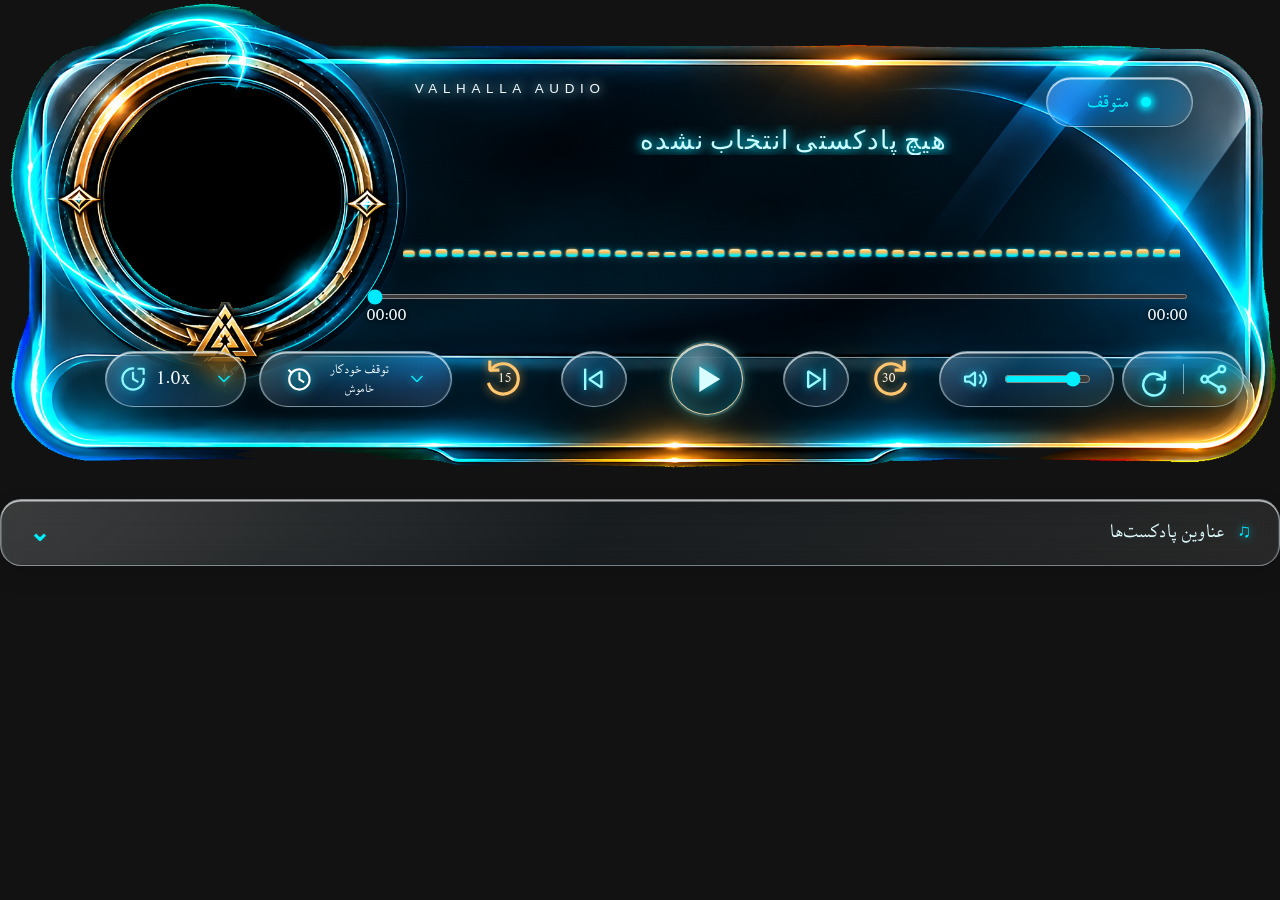
==== commit f563cce8: "Force refresh latest audio player glass styles" ====
--- a/audio-player/index.html
+++ b/audio-player/index.html
@@ -5,7 +5,7 @@
   <meta name="viewport" content="width=device-width, initial-scale=1">
   <meta name="theme-color" content="#03131b">
   <title>Valhalla Audio Player</title>
-  <link rel="stylesheet" href="player.css">
+  <link rel="stylesheet" href="player.css?v=20261112-glass-refresh-01">
 </head>
 <body>
   <main class="player-shell" id="valhallaPlayer" aria-label="پخش‌کننده صوتی وال‌هالا"
--- a/audio-player/player.css
+++ b/audio-player/player.css
@@ -484,3 +484,108 @@
 
 /* Empty initial state: do not show a podcast cover before selection. */
 #podcastLogo[hidden] { display: none !important; }
+
+
+
+/* =========================================================
+   VALHALLA AUDIO — Liquid Glass controls and podcast library
+   Covers the separate iframe document, not just the parent page.
+   ========================================================= */
+.player-shell {
+  background: transparent !important;
+}
+.controls .control,
+.playing-status {
+  background:
+    linear-gradient(135deg,
+      rgba(245,252,255,.22),
+      rgba(117,196,229,.075) 42%,
+      rgba(255,255,255,.105)) !important;
+  -webkit-backdrop-filter: blur(13px) saturate(210%) brightness(1.12) !important;
+  backdrop-filter: blur(13px) saturate(210%) brightness(1.12) !important;
+  border: 1px solid rgba(227,248,255,.48) !important;
+  box-shadow:
+    inset 0 1.5px 0 rgba(255,255,255,.72),
+    inset 1px 0 0 rgba(255,255,255,.25),
+    inset -1px 0 0 rgba(255,255,255,.16),
+    inset 0 -1px 0 rgba(2,18,30,.22),
+    0 5px 17px rgba(0,0,0,.16),
+    0 0 13px rgba(0,220,255,.075) !important;
+}
+.controls .skip-control {
+  background: transparent !important;
+  border: 0 !important;
+  box-shadow: none !important;
+  -webkit-backdrop-filter: none !important;
+  backdrop-filter: none !important;
+}
+.controls .play-control {
+  background:
+    radial-gradient(circle at 35% 25%, rgba(255,255,255,.32), transparent 45%),
+    linear-gradient(145deg, rgba(150,229,250,.25), rgba(7,42,58,.28)) !important;
+  border: 1.5px solid rgba(255,236,185,.86) !important;
+  box-shadow:
+    inset 0 1.5px 0 rgba(255,255,255,.78),
+    inset 0 0 18px rgba(0,228,255,.22),
+    0 0 0 2px rgba(111,227,255,.20),
+    0 0 18px rgba(0,220,255,.26),
+    0 0 12px rgba(255,190,91,.22) !important;
+}
+.controls .control:hover,
+.playing-status:hover {
+  background:
+    linear-gradient(135deg, rgba(255,255,255,.29), rgba(139,215,244,.12), rgba(255,255,255,.14)) !important;
+  border-color: rgba(247,253,255,.78) !important;
+}
+.speed-control select,
+.sleep-control,
+.volume-control {
+  color: #f5fcff !important;
+}
+.speed-control select {
+  background: transparent !important;
+}
+.podcast-library-toggle {
+  background:
+    linear-gradient(135deg,
+      rgba(245,252,255,.18),
+      rgba(111,194,228,.055) 46%,
+      rgba(255,255,255,.09)) !important;
+  -webkit-backdrop-filter: blur(15px) saturate(215%) brightness(1.10) !important;
+  backdrop-filter: blur(15px) saturate(215%) brightness(1.10) !important;
+  border: 1px solid rgba(233,249,255,.46) !important;
+  border-radius: 21px !important;
+  box-shadow:
+    inset 0 1.5px 0 rgba(255,255,255,.68),
+    inset 1px 0 0 rgba(255,255,255,.22),
+    inset -1px 0 0 rgba(255,255,255,.15),
+    inset 0 -1px 0 rgba(3,20,33,.18),
+    0 9px 24px rgba(0,0,0,.12) !important;
+}
+.podcast-list-panel {
+  background:
+    linear-gradient(135deg, rgba(245,252,255,.15), rgba(111,194,228,.045), rgba(255,255,255,.07)) !important;
+  -webkit-backdrop-filter: blur(16px) saturate(210%) brightness(1.10) !important;
+  backdrop-filter: blur(16px) saturate(210%) brightness(1.10) !important;
+  border: 1px solid rgba(233,249,255,.40) !important;
+  border-radius: 22px !important;
+  box-shadow:
+    inset 0 1.5px 0 rgba(255,255,255,.58),
+    inset 1px 0 0 rgba(255,255,255,.18),
+    0 12px 30px rgba(0,0,0,.14) !important;
+}
+.podcast-list-item {
+  background: rgba(223,245,255,.075) !important;
+  border: 1px solid rgba(231,249,255,.28) !important;
+  border-radius: 15px !important;
+  box-shadow: inset 0 1px 0 rgba(255,255,255,.38) !important;
+}
+.podcast-list-item.is-current {
+  background: rgba(125,222,246,.14) !important;
+  border-color: rgba(241,252,255,.55) !important;
+}
+.podcast-list-play {
+  background: linear-gradient(135deg, rgba(255,255,255,.20), rgba(121,208,237,.08)) !important;
+  border: 1px solid rgba(236,250,255,.46) !important;
+  box-shadow: inset 0 1px 0 rgba(255,255,255,.55) !important;
+}
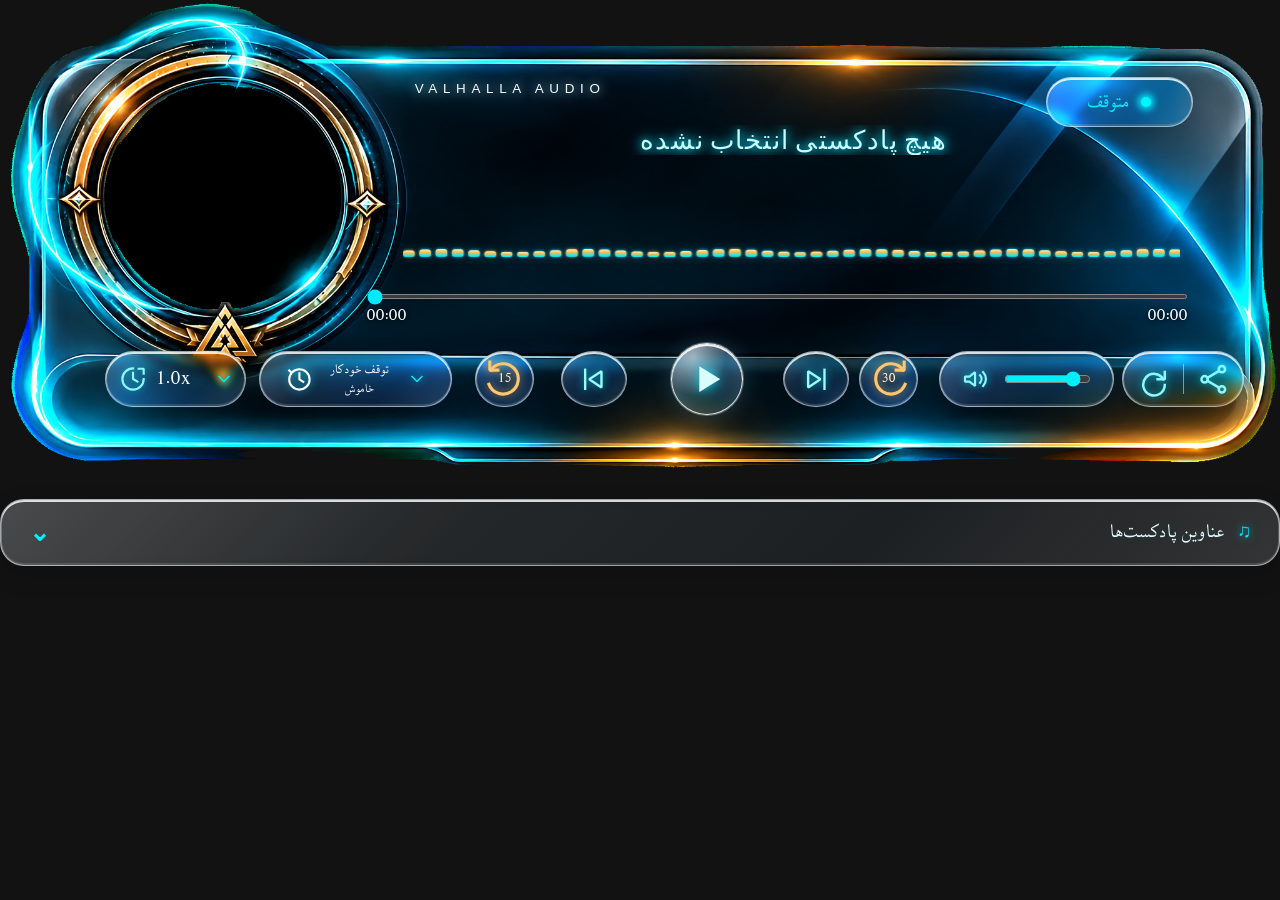
==== commit be4a4e65: "Add files via upload" ====
--- a/audio-player/index.html
+++ b/audio-player/index.html
@@ -5,7 +5,7 @@
   <meta name="viewport" content="width=device-width, initial-scale=1">
   <meta name="theme-color" content="#03131b">
   <title>Valhalla Audio Player</title>
-  <link rel="stylesheet" href="player.css?v=20261112-glass-refresh-01">
+  <link rel="stylesheet" href="player.css?v=20261112-mobile-controls-02">
 </head>
 <body>
   <main class="player-shell" id="valhallaPlayer" aria-label="پخش‌کننده صوتی وال‌هالا"
--- a/audio-player/player.css
+++ b/audio-player/player.css
@@ -589,3 +589,409 @@
   border: 1px solid rgba(236,250,255,.46) !important;
   box-shadow: inset 0 1px 0 rgba(255,255,255,.55) !important;
 }
+
+
+/* Clear optical glass for the podcast title bar and library */
+.podcast-library-toggle,
+.podcast-list-panel,
+.podcast-list-item,
+.podcast-list-play,
+.controls .control,
+.playing-status {
+  background-color: rgba(190,226,247,.045) !important;
+  background-image: linear-gradient(135deg,
+    rgba(255,255,255,.20),
+    rgba(207,237,255,.045) 36%,
+    rgba(110,184,224,.015) 68%,
+    rgba(255,255,255,.10)) !important;
+  -webkit-backdrop-filter: blur(4px) saturate(245%) brightness(1.18) !important;
+  backdrop-filter: blur(4px) saturate(245%) brightness(1.18) !important;
+  border: 1px solid rgba(239,250,255,.60) !important;
+  box-shadow:
+    inset 0 2px 0 rgba(255,255,255,.82),
+    inset 1px 0 0 rgba(255,255,255,.28),
+    inset -1px 0 0 rgba(255,255,255,.20),
+    inset 0 -2px 0 rgba(255,255,255,.13),
+    0 9px 26px rgba(0,0,0,.14) !important;
+}
+.podcast-library-toggle {
+  border-radius: 24px !important;
+  min-height: clamp(48px,5.2vw,68px);
+}
+.podcast-list-panel { border-radius: 25px !important; }
+.podcast-list-item { border-radius: 18px !important; }
+.podcast-list-play { border-radius: 999px !important; }
+.controls .play-control {
+  background:
+    radial-gradient(ellipse at 30% 18%,rgba(255,255,255,.52),transparent 48%),
+    linear-gradient(145deg,rgba(209,243,255,.30),rgba(100,174,215,.08)) !important;
+  border: 1.5px solid rgba(255,255,255,.88) !important;
+  box-shadow: inset 0 2px 0 rgba(255,255,255,.92),
+    inset 0 0 20px rgba(218,245,255,.18),
+    0 0 0 1px rgba(255,255,255,.30),
+    0 0 22px rgba(120,211,255,.22) !important;
+}
+
+/* =========================================================
+   VALHALLA AUDIO — Mobile control layout repair
+   Keep the desktop layout untouched; compact controls on phones.
+   ========================================================= */
+@media (max-width: 620px) {
+  .player-shell {
+    width: 100%;
+  }
+
+  .controls {
+    left: 4%;
+    right: 4%;
+    top: 72.2%;
+    height: 15.2%;
+  }
+
+  /* All controls stay in one aligned row, with no inherited padding. */
+  .controls .control {
+    top: 8%;
+    height: 78%;
+    min-width: 0;
+    padding: 0;
+    gap: 0;
+    border-radius: 999px;
+    transform: none;
+  }
+
+  .controls .speed-control {
+    left: 0;
+    width: 11.5%;
+    gap: 2%;
+  }
+  .speed-control .speed-icon { font-size: clamp(11px, 2.1cqw, 17px); }
+  .speed-control select {
+    width: 48%;
+    min-width: 0;
+    padding: 0;
+    font-size: clamp(7px, 1.35cqw, 11px);
+    text-align: center;
+  }
+  .speed-control .chevron { display: none; }
+
+  .controls .sleep-control {
+    left: 12.2%;
+    width: 10%;
+    gap: 0;
+  }
+  .sleep-control .sleep-icon { font-size: clamp(12px, 2.2cqw, 18px); }
+  .sleep-control .sleep-label,
+  .sleep-control .chevron { display: none; }
+
+  .controls .rewind {
+    left: 23.2%;
+    width: 7%;
+  }
+  .controls .previous {
+    left: 31.2%;
+    width: 7%;
+  }
+  .controls .play-control {
+    left: 41.2%;
+    top: -2%;
+    width: 9%;
+    height: 98%;
+    min-width: 0;
+    padding: 0;
+    border-radius: 50%;
+  }
+  .controls .next {
+    left: 53.2%;
+    width: 7%;
+  }
+  .controls .forward {
+    left: 61.2%;
+    width: 7%;
+  }
+
+  .controls .volume-control {
+    left: 70%;
+    width: 16%;
+    gap: 3%;
+  }
+  .volume-control .volume-icon { font-size: clamp(12px, 2.25cqw, 18px); }
+  .volume-control input {
+    width: 58%;
+    min-width: 0;
+    height: 16px;
+    margin: 0;
+  }
+
+  .controls .utility-control {
+    left: 87.5%;
+    width: 12.5%;
+    height: 78%;
+    top: 8%;
+    display: flex;
+    align-items: center;
+    justify-content: space-evenly;
+    padding: 0;
+    gap: 0;
+  }
+  .utility-control button {
+    min-width: 0;
+    width: 48%;
+    height: 100%;
+    padding: 0;
+    font-size: clamp(13px, 2.5cqw, 20px);
+  }
+  .utility-control i { height: 48%; }
+
+  .controls .hud-icon,
+  .controls .skip-arrow,
+  .controls .transport-icon {
+    font-size: clamp(13px, 2.45cqw, 20px);
+  }
+  .skip-icon-wrap .skip-arrow {
+    width: 1.08em;
+    height: 1.08em;
+    font-size: clamp(13px, 2.45cqw, 20px);
+  }
+  .skip-icon-wrap strong {
+    font-size: clamp(7px, 1.25cqw, 10px);
+  }
+  .play-symbol { font-size: clamp(18px, 3.1cqw, 25px); }
+}
+
+/* Very narrow phones: prioritize spacing and tap targets over labels. */
+@media (max-width: 380px) {
+  .controls {
+    left: 3.2%;
+    right: 3.2%;
+  }
+  .controls .speed-control { width: 10.5%; }
+  .controls .sleep-control { left: 11.2%; width: 8.5%; }
+  .controls .rewind { left: 20.8%; width: 7.2%; }
+  .controls .previous { left: 29%; width: 7.2%; }
+  .controls .play-control { left: 40.5%; width: 9.5%; }
+  .controls .next { left: 53%; width: 7.2%; }
+  .controls .forward { left: 61.2%; width: 7.2%; }
+  .controls .volume-control { left: 69.5%; width: 15.5%; }
+  .controls .utility-control { left: 86.2%; width: 13.8%; }
+  .volume-control input { width: 54%; }
+}
+
+
+/* =========================================================
+   VALHALLA AUDIO — Mobile control positioning (final pass)
+   Re-centers every control in a single, evenly spaced row.
+   Desktop rules remain unchanged.
+   ========================================================= */
+@media screen and (max-width: 620px) {
+  .player-shell .timeline {
+    left: 28.7%;
+    right: 7.2%;
+    top: 61.2%;
+    height: 9%;
+  }
+
+  .player-shell .controls {
+    left: 4%;
+    right: 4%;
+    top: 72.8%;
+    height: 14.8%;
+    direction: ltr;
+  }
+
+  .player-shell .controls > .control {
+    position: absolute;
+    top: 12%;
+    height: 76%;
+    min-width: 0;
+    margin: 0;
+    padding: 0;
+    box-sizing: border-box;
+    display: flex;
+    align-items: center;
+    justify-content: center;
+    transform: none;
+  }
+
+  /* Left-side utility controls */
+  .player-shell .controls .speed-control {
+    left: 0%;
+    width: 11.5%;
+    gap: 2%;
+  }
+  .player-shell .speed-control .speed-icon { font-size: clamp(12px, 2.4cqw, 17px); }
+  .player-shell .speed-control select {
+    width: 52%;
+    min-width: 0;
+    margin: 0;
+    padding: 0;
+    font-size: clamp(8px, 1.55cqw, 11px);
+    line-height: 1;
+    text-align: center;
+  }
+  .player-shell .speed-control .chevron { display: none; }
+
+  .player-shell .controls .sleep-control {
+    left: 12.5%;
+    width: 8.5%;
+    gap: 0;
+  }
+  .player-shell .sleep-control .sleep-icon { font-size: clamp(13px, 2.5cqw, 18px); }
+  .player-shell .sleep-control .sleep-label,
+  .player-shell .sleep-control .chevron { display: none; }
+
+  /* Transport cluster — centered around the main play button */
+  .player-shell .controls .rewind {
+    left: 22.5%;
+    width: 7.2%;
+  }
+  .player-shell .controls .previous {
+    left: 31%;
+    width: 7.2%;
+  }
+  .player-shell .controls .play-control {
+    left: 41.4%;
+    width: 9.2%;
+    height: 96%;
+    top: 2%;
+    padding: 0;
+    aspect-ratio: auto;
+    border-radius: 50%;
+    display: flex;
+    align-items: center;
+    justify-content: center;
+  }
+  .player-shell .controls .next {
+    left: 53.2%;
+    width: 7.2%;
+  }
+  .player-shell .controls .forward {
+    left: 61.7%;
+    width: 7.2%;
+  }
+
+  /* Volume and secondary actions on the right */
+  .player-shell .controls .volume-control {
+    left: 70.2%;
+    width: 15.2%;
+    gap: 4%;
+  }
+  .player-shell .volume-control .volume-icon { font-size: clamp(13px, 2.5cqw, 18px); }
+  .player-shell .volume-control input[type="range"] {
+    display: block;
+    width: 61%;
+    min-width: 0;
+    height: 14px;
+    margin: 0;
+    padding: 0;
+    accent-color: #00efff;
+  }
+
+  .player-shell .controls .utility-control {
+    left: 87%;
+    width: 13%;
+    top: 12%;
+    height: 76%;
+    display: flex;
+    align-items: center;
+    justify-content: space-evenly;
+    padding: 0;
+    gap: 0;
+  }
+  .player-shell .utility-control button {
+    flex: 0 0 48%;
+    width: 48%;
+    min-width: 0;
+    height: 100%;
+    margin: 0;
+    padding: 0;
+    display: flex;
+    align-items: center;
+    justify-content: center;
+    font-size: clamp(14px, 2.7cqw, 20px);
+  }
+  .player-shell .utility-control i { height: 48%; margin: 0; }
+
+  /* Consistent icon sizing and optical centering */
+  .player-shell .controls .hud-icon,
+  .player-shell .controls .transport-icon,
+  .player-shell .controls .skip-arrow {
+    flex: 0 0 auto;
+    font-size: clamp(13px, 2.55cqw, 19px);
+  }
+  .player-shell .skip-icon-wrap {
+    position: relative;
+    display: block;
+    width: 100%;
+    height: 100%;
+    flex: 0 0 100%;
+  }
+  .player-shell .skip-icon-wrap .skip-arrow {
+    position: absolute;
+    left: 50%;
+    top: 50%;
+    width: 1.08em;
+    height: 1.08em;
+    margin: 0;
+    transform: translate(-50%, -50%);
+  }
+  .player-shell .skip-icon-wrap strong {
+    position: absolute;
+    left: 50%;
+    top: 50%;
+    margin: 0;
+    transform: translate(-50%, -50%);
+    font-size: clamp(7px, 1.35cqw, 10px);
+    line-height: 1;
+  }
+  .player-shell .play-symbol { font-size: clamp(19px, 3.5cqw, 26px); }
+
+  /* Prevent native range thumbs from appearing oversized on phones */
+  .player-shell input[type="range"] {
+    -webkit-appearance: none;
+    appearance: none;
+    background: transparent;
+    cursor: pointer;
+  }
+  .player-shell input[type="range"]::-webkit-slider-runnable-track {
+    height: 4px;
+    border-radius: 999px;
+    background: linear-gradient(90deg, #00eaff, #8defff 55%, rgba(190,235,255,.55));
+    box-shadow: 0 0 5px rgba(0,225,255,.45);
+  }
+  .player-shell input[type="range"]::-webkit-slider-thumb {
+    -webkit-appearance: none;
+    width: 12px;
+    height: 12px;
+    margin-top: -4px;
+    border: 1px solid rgba(255,255,255,.9);
+    border-radius: 50%;
+    background: #dffaff;
+    box-shadow: 0 0 6px rgba(0,225,255,.6);
+  }
+  .player-shell input[type="range"]::-moz-range-track {
+    height: 4px;
+    border-radius: 999px;
+    background: linear-gradient(90deg, #00eaff, #8defff 55%, rgba(190,235,255,.55));
+  }
+  .player-shell input[type="range"]::-moz-range-thumb {
+    width: 12px;
+    height: 12px;
+    border: 1px solid rgba(255,255,255,.9);
+    border-radius: 50%;
+    background: #dffaff;
+    box-shadow: 0 0 6px rgba(0,225,255,.6);
+  }
+}
+
+@media screen and (max-width: 380px) {
+  .player-shell .controls { left: 3%; right: 3%; }
+  .player-shell .controls .speed-control { width: 11%; }
+  .player-shell .controls .sleep-control { left: 12%; width: 8%; }
+  .player-shell .controls .rewind { left: 21%; width: 7.4%; }
+  .player-shell .controls .previous { left: 29.5%; width: 7.4%; }
+  .player-shell .controls .play-control { left: 40.8%; width: 9.5%; }
+  .player-shell .controls .next { left: 52.5%; width: 7.4%; }
+  .player-shell .controls .forward { left: 61%; width: 7.4%; }
+  .player-shell .controls .volume-control { left: 69.5%; width: 15.5%; }
+  .player-shell .controls .utility-control { left: 86.5%; width: 13.5%; }
+}
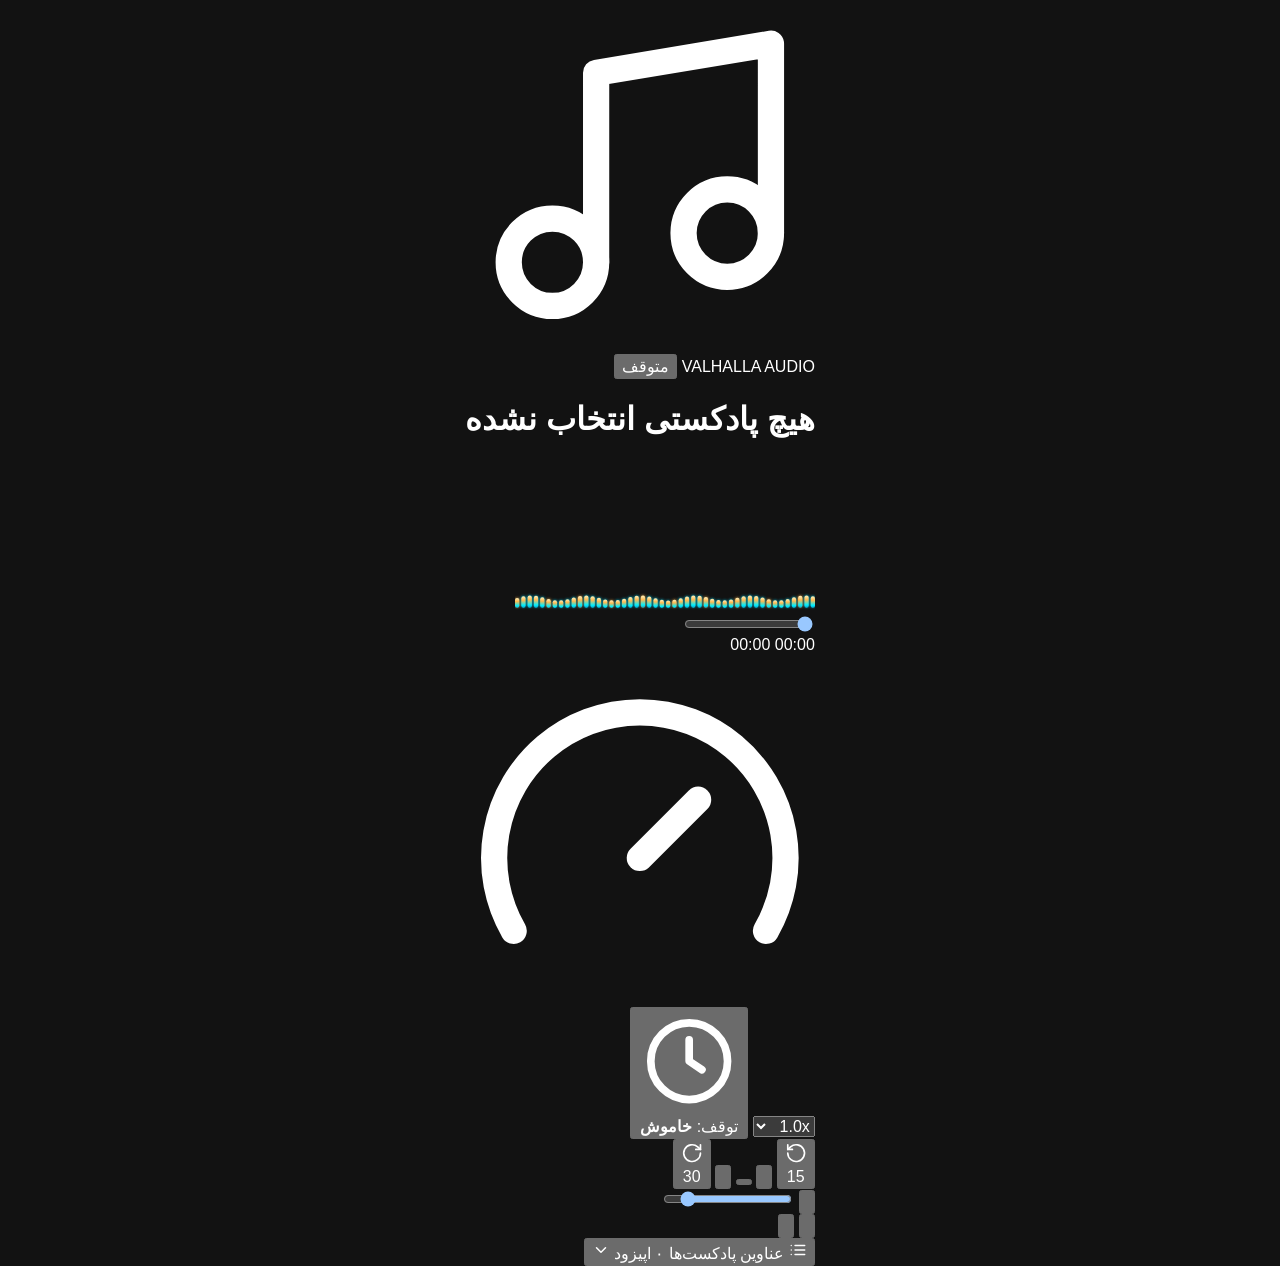
==== commit 3b2c9e0f: "Update index.html" ====
--- a/audio-player/index.html
+++ b/audio-player/index.html
@@ -3,110 +3,192 @@
 <head>
   <meta charset="utf-8">
   <meta name="viewport" content="width=device-width, initial-scale=1">
-  <meta name="theme-color" content="#03131b">
+  <meta name="theme-color" content="#09090b">
   <title>Valhalla Audio Player</title>
-  <link rel="stylesheet" href="player.css?v=20261112-mobile-controls-02">
+
+  <link rel="preconnect" href="https://fonts.googleapis.com">
+  <link rel="preconnect" href="https://fonts.gstatic.com" crossorigin>
+  <link href="https://fonts.googleapis.com/css2?family=Inter:wght@400;500;600;700&family=Vazirmatn:wght@400;500;600;700;800&display=swap" rel="stylesheet">
+  <link rel="stylesheet" href="player.css?v=3">
 </head>
 <body>
-  <main class="player-shell" id="valhallaPlayer" aria-label="پخش‌کننده صوتی وال‌هالا"
-        >
-    <img class="player-skin" src="assets/valhalla-player-base.png" alt="" draggable="false">
-    <img class="podcast-logo" id="podcastLogo" alt="لوگوی پادکست" draggable="false" hidden>
+  <div class="vp-container">
+    <main class="vp-card" id="valhallaPlayer" aria-label="پخش‌کننده صوتی والهالا">
+      <!-- ردیف بالا: کاور، عنوان، وضعیت و اکولایزر -->
+      <div class="vp-top">
+        <div class="vp-meta">
+          <div class="vp-cover" id="coverWrap">
+            <img class="vp-cover-img" id="podcastLogo" alt="کاور پادکست" draggable="false" hidden>
+            <span class="vp-cover-placeholder" id="coverPlaceholder" aria-hidden="true">
+              <svg viewBox="0 0 24 24" fill="none" stroke="currentColor" stroke-width="1.8" stroke-linecap="round" stroke-linejoin="round">
+                <path d="M9 18V5l12-2v13"/>
+                <circle cx="6" cy="18" r="3"/>
+                <circle cx="18" cy="16" r="3"/>
+              </svg>
+            </span>
+          </div>
 
-    <div class="brand">VALHALLA AUDIO</div>
-    <button class="playing-status" id="statusButton" type="button" aria-label="تغییر وضعیت پخش">
-      <span class="status-dot"></span><span id="statusText">متوقف</span>
-    </button>
+          <div class="vp-titles">
+            <div class="vp-kicker-row">
+              <span class="vp-brand">VALHALLA AUDIO</span>
+              <button class="vp-status" id="statusButton" type="button" aria-label="تغییر وضعیت پخش">
+                <span class="vp-status-dot" aria-hidden="true"></span>
+                <span id="statusText">متوقف</span>
+              </button>
+            </div>
+            <h1 class="vp-track-title" id="trackTitle" aria-live="polite">هیچ پادکستی انتخاب نشده</h1>
+          </div>
+        </div>
 
-    <div class="track-title" id="trackTitle" aria-live="polite">هیچ پادکستی انتخاب نشده</div>
-    <canvas class="equalizer" id="equalizer" aria-label="اکولایزر زنده"></canvas>
+        <div class="vp-eq-wrap" aria-hidden="true">
+          <canvas class="vp-equalizer" id="equalizer"></canvas>
+        </div>
+      </div>
 
-    <div class="timeline">
-      <input id="seekBar" class="seek" type="range" min="0" max="1000" value="0"
-             aria-label="موقعیت پخش">
-      <div class="time-row">
-        <span id="currentTime">00:00</span>
-        <span id="duration">00:00</span>
+      <!-- نوار زمان پخش -->
+      <div class="vp-timeline">
+        <input id="seekBar" class="vp-range vp-seek" type="range" min="0" max="1000" value="0" aria-label="موقعیت پخش">
+        <div class="vp-time-row">
+          <span id="currentTime">00:00</span>
+          <span id="duration">00:00</span>
+        </div>
       </div>
-    </div>
 
-    <div class="controls" aria-label="کنترل‌های پخش">
-      <label class="control speed-control" title="سرعت پخش">
-        <svg class="hud-icon speed-icon" viewBox="0 0 24 24" aria-hidden="true" focusable="false" xmlns="http://www.w3.org/2000/svg"><path d="M12 3.5a8.5 8.5 0 1 0 8.5 8.5"/><path d="M12 7v5l3.5 2"/><path d="M16.5 3.8h4v4"/></svg>
-        <select id="speedSelect" aria-label="سرعت پخش">
-          <option value="0.5">0.5x</option>
-          <option value="0.75">0.75x</option>
-          <option value="1" selected>1.0x</option>
-          <option value="1.25">1.25x</option>
-          <option value="1.5">1.5x</option>
-          <option value="1.75">1.75x</option>
-          <option value="2">2.0x</option>
-        </select>
-        <svg class="hud-icon chevron" viewBox="0 0 24 24" aria-hidden="true" focusable="false" xmlns="http://www.w3.org/2000/svg"><path d="m6 9 6 6 6-6"/></svg>
-      </label>
+      <!-- نوار کنترل‌های مینیمال -->
+      <div class="vp-controls" aria-label="کنترل‌های پخش">
+        <!-- چپ: سرعت و تایمر خواب -->
+        <div class="vp-group vp-group-left">
+          <label class="vp-pill vp-speed" title="سرعت پخش">
+            <svg viewBox="0 0 24 24" fill="none" stroke="currentColor" stroke-width="1.8" stroke-linecap="round" stroke-linejoin="round" aria-hidden="true">
+              <path d="m12 14 4-4"/>
+              <path d="M3.34 19a10 10 0 1 1 17.32 0"/>
+            </svg>
+            <select id="speedSelect" aria-label="سرعت پخش">
+              <option value="0.5">0.5x</option>
+              <option value="0.75">0.75x</option>
+              <option value="1" selected>1.0x</option>
+              <option value="1.25">1.25x</option>
+              <option value="1.5">1.5x</option>
+              <option value="1.75">1.75x</option>
+              <option value="2">2.0x</option>
+            </select>
+          </label>
 
-      <button class="control sleep-control" id="sleepButton" type="button" title="توقف خودکار">
-        <svg class="hud-icon control-icon sleep-icon" viewBox="0 0 24 24" aria-hidden="true" focusable="false" xmlns="http://www.w3.org/2000/svg"><circle cx="12" cy="12" r="8.5"/><path d="M12 7v5l3.2 2"/><path d="M4.8 5.8 3.5 4.5"/></svg>
-        <span class="sleep-label"><span>توقف خودکار</span><small id="sleepValue">خاموش</small></span>
-        <svg class="hud-icon chevron" viewBox="0 0 24 24" aria-hidden="true" focusable="false" xmlns="http://www.w3.org/2000/svg"><path d="m6 9 6 6 6-6"/></svg>
-      </button>
+          <button class="vp-pill vp-sleep" id="sleepButton" type="button" title="توقف خودکار">
+            <svg viewBox="0 0 24 24" fill="none" stroke="currentColor" stroke-width="1.8" stroke-linecap="round" stroke-linejoin="round" aria-hidden="true">
+              <circle cx="12" cy="12" r="9"/>
+              <path d="M12 7v5l3 2"/>
+            </svg>
+            <span class="vp-sleep-text">توقف: <strong id="sleepValue">خاموش</strong></span>
+          </button>
+        </div>
 
-      <button class="control skip-control rewind" id="rewindButton" type="button" aria-label="۱۵ ثانیه عقب">
-        <span class="skip-icon-wrap">
-          <svg class="hud-icon skip-arrow" viewBox="0 0 24 24" aria-hidden="true" focusable="false" xmlns="http://www.w3.org/2000/svg"><path d="M8 7H3.5V2.5"/><path d="M4 7a8.5 8.5 0 1 1-1 8"/></svg>
-          <strong>15</strong>
+        <!-- وسط: کنترل‌های اصلی پخش -->
+        <div class="vp-group vp-group-center">
+          <button class="vp-btn vp-skip" id="rewindButton" type="button" aria-label="۱۵ ثانیه عقب" title="۱۵ ثانیه عقب">
+            <svg viewBox="0 0 24 24" fill="none" stroke="currentColor" stroke-width="1.8" stroke-linecap="round" stroke-linejoin="round" aria-hidden="true">
+              <path d="M3 12a9 9 0 1 0 3-6.7L3 8"/>
+              <path d="M3 3v5h5"/>
+            </svg>
+            <span>15</span>
+          </button>
+
+          <button class="vp-btn" id="previousButton" type="button" aria-label="قطعه قبلی" title="قطعه قبلی">
+            <svg viewBox="0 0 24 24" fill="none" stroke="currentColor" stroke-width="1.9" stroke-linecap="round" stroke-linejoin="round" aria-hidden="true">
+              <polygon points="19 20 9 12 19 4 19 20"/>
+              <line x1="5" y1="19" x2="5" y2="5"/>
+            </svg>
+          </button>
+
+          <button class="vp-play-btn" id="playButton" type="button" aria-label="پخش">
+            <span class="vp-play-icon" id="playSymbol" aria-hidden="true"></span>
+          </button>
+
+          <button class="vp-btn" id="nextButton" type="button" aria-label="قطعه بعدی" title="قطعه بعدی">
+            <svg viewBox="0 0 24 24" fill="none" stroke="currentColor" stroke-width="1.9" stroke-linecap="round" stroke-linejoin="round" aria-hidden="true">
+              <polygon points="5 4 15 12 5 20 5 4"/>
+              <line x1="19" y1="5" x2="19" y2="19"/>
+            </svg>
+          </button>
+
+          <button class="vp-btn vp-skip" id="forwardButton" type="button" aria-label="۳۰ ثانیه جلو" title="۳۰ ثانیه جلو">
+            <svg viewBox="0 0 24 24" fill="none" stroke="currentColor" stroke-width="1.8" stroke-linecap="round" stroke-linejoin="round" aria-hidden="true">
+              <path d="M21 12a9 9 0 1 1-3-6.7L21 8"/>
+              <path d="M21 3v5h-5"/>
+            </svg>
+            <span>30</span>
+          </button>
+        </div>
+
+        <!-- راست: صدا، تکرار و اشتراک‌گذاری -->
+        <div class="vp-group vp-group-right">
+          <div class="vp-volume" title="بلندی صدا">
+            <button type="button" class="vp-btn vp-btn-sm" id="muteButton" aria-label="قطع یا وصل صدا">
+              <svg viewBox="0 0 24 24" fill="none" stroke="currentColor" stroke-width="1.8" stroke-linecap="round" stroke-linejoin="round" aria-hidden="true">
+                <polygon points="11 5 6 9 2 9 2 15 6 15 11 19 11 5"/>
+                <path d="M15.54 8.46a5 5 0 0 1 0 7.07"/>
+                <path d="M19.07 4.93a10 10 0 0 1 0 14.14"/>
+              </svg>
+            </button>
+            <input id="volumeBar" class="vp-range vp-vol-range" type="range" min="0" max="1" step="0.01" value="0.85" aria-label="بلندی صدا">
+          </div>
+
+          <button class="vp-btn vp-btn-sm" id="repeatButton" type="button" aria-label="تکرار خاموش" title="تکرار">
+            <svg viewBox="0 0 24 24" fill="none" stroke="currentColor" stroke-width="1.8" stroke-linecap="round" stroke-linejoin="round" aria-hidden="true">
+              <path d="m17 2 4 4-4 4"/>
+              <path d="M3 11v-1a4 4 0 0 1 4-4h14"/>
+              <path d="m7 22-4-4 4-4"/>
+              <path d="M21 13v1a4 4 0 0 1-4 4H3"/>
+            </svg>
+          </button>
+
+          <button class="vp-btn vp-btn-sm" id="shareButton" type="button" aria-label="اشتراک‌گذاری" title="اشتراک‌گذاری">
+            <svg viewBox="0 0 24 24" fill="none" stroke="currentColor" stroke-width="1.8" stroke-linecap="round" stroke-linejoin="round" aria-hidden="true">
+              <circle cx="18" cy="5" r="3"/>
+              <circle cx="6" cy="12" r="3"/>
+              <circle cx="18" cy="19" r="3"/>
+              <line x1="8.59" y1="13.51" x2="15.42" y2="17.49"/>
+              <line x1="15.41" y1="6.51" x2="8.59" y2="10.49"/>
+            </svg>
+          </button>
+        </div>
+      </div>
+
+      <audio id="audioElement" preload="metadata"></audio>
+      <div class="vp-toast" id="playerMessage" role="status" aria-live="polite"></div>
+    </main>
+
+    <!-- فهرست کشویی عناوین پادکست‌ها (سبک مینیمال سایت) -->
+    <section class="vp-library" id="podcastLibrary" aria-label="عناوین پادکست‌ها">
+      <button class="vp-library-toggle" id="podcastLibraryToggle" type="button" aria-expanded="false" aria-controls="podcastListPanel">
+        <span class="vp-library-right">
+          <svg width="18" height="18" viewBox="0 0 24 24" fill="none" stroke="currentColor" stroke-width="1.8" stroke-linecap="round" stroke-linejoin="round" aria-hidden="true">
+            <line x1="8" y1="6" x2="21" y2="6"/>
+            <line x1="8" y1="12" x2="21" y2="12"/>
+            <line x1="8" y1="18" x2="21" y2="18"/>
+            <line x1="3" y1="6" x2="3.01" y2="6"/>
+            <line x1="3" y1="12" x2="3.01" y2="12"/>
+            <line x1="3" y1="18" x2="3.01" y2="18"/>
+          </svg>
+          <span>عناوین پادکست‌ها</span>
         </span>
-      </button>
-      <button class="control round-control previous" id="previousButton" type="button" aria-label="قطعه قبلی">
-        <svg class="hud-icon transport-icon" viewBox="0 0 24 24" aria-hidden="true" focusable="false" xmlns="http://www.w3.org/2000/svg"><path d="M6 5v14"/><path d="m18 6-9 6 9 6z"/></svg>
-      </button>
-      <button class="control play-control" id="playButton" type="button" aria-label="پخش">
-        <span class="play-symbol" id="playSymbol" aria-hidden="true"></span>
-      </button>
-      <button class="control round-control next" id="nextButton" type="button" aria-label="قطعه بعدی">
-        <svg class="hud-icon transport-icon" viewBox="0 0 24 24" aria-hidden="true" focusable="false" xmlns="http://www.w3.org/2000/svg"><path d="M18 5v14"/><path d="m6 6 9 6-9 6z"/></svg>
-      </button>
-      <button class="control skip-control forward" id="forwardButton" type="button" aria-label="۳۰ ثانیه جلو">
-        <span class="skip-icon-wrap">
-          <svg class="hud-icon skip-arrow" viewBox="0 0 24 24" aria-hidden="true" focusable="false" xmlns="http://www.w3.org/2000/svg"><path d="M16 7h4.5V2.5"/><path d="M20 7a8.5 8.5 0 1 0 1 8"/></svg>
-          <strong>30</strong>
+        <span class="vp-library-left">
+          <span class="vp-library-count" id="podcastCount">۰ اپیزود</span>
+          <svg class="vp-library-chevron" width="18" height="18" viewBox="0 0 24 24" fill="none" stroke="currentColor" stroke-width="2" stroke-linecap="round" stroke-linejoin="round" aria-hidden="true">
+            <path d="m6 9 6 6 6-6"/>
+          </svg>
         </span>
       </button>
 
-      <label class="control volume-control" title="بلندی صدا">
-        <svg class="hud-icon volume-icon" viewBox="0 0 24 24" aria-hidden="true" focusable="false" xmlns="http://www.w3.org/2000/svg"><path d="M4 10v4h3.5l4.5 3.5v-11L7.5 10z"/><path d="M16 9a4.5 4.5 0 0 1 0 6"/><path d="M18.5 6.5a8 8 0 0 1 0 11"/></svg>
-        <input id="volumeBar" type="range" min="0" max="1" step="0.01" value="0.85"
-               aria-label="بلندی صدا">
-      </label>
+      <div class="vp-list-panel" id="podcastListPanel" hidden>
+        <div class="vp-list" id="podcastList" aria-live="polite">
+          <p class="vp-list-empty">در حال بارگذاری عناوین پادکست‌ها...</p>
+        </div>
+      </div>
+    </section>
+  </div>
 
-      <div class="control utility-control">
-        <button id="repeatButton" type="button" aria-label="تکرار خاموش" title="تکرار">
-          <svg class="hud-icon utility-icon" viewBox="0 0 24 24" aria-hidden="true" focusable="false" xmlns="http://www.w3.org/2000/svg"><path d="M20 7v5h-5"/><path d="M19 12a7.5 7.5 0 1 0 1 4"/></svg>
-        </button>
-        <i></i>
-        <button id="shareButton" type="button" aria-label="اشتراک‌گذاری" title="اشتراک‌گذاری">
-          <svg class="hud-icon utility-icon share-icon" viewBox="0 0 24 24" aria-hidden="true" focusable="false" xmlns="http://www.w3.org/2000/svg"><circle cx="18" cy="5" r="2.2"/><circle cx="6" cy="12" r="2.2"/><circle cx="18" cy="19" r="2.2"/><path d="m8 11 7.8-4.7M8 13l7.8 4.7"/></svg>
-        </button>
-      </div>
-    </div>
-
-    <audio id="audioElement" preload="metadata"></audio>
-    <div class="player-message" id="playerMessage" role="status" aria-live="polite"></div>
-  </main>
-
-  <section class="podcast-library" id="podcastLibrary" aria-label="عناوین پادکست‌ها">
-    <button class="podcast-library-toggle" id="podcastLibraryToggle"
-            type="button" aria-expanded="false" aria-controls="podcastListPanel">
-      <span class="podcast-library-heading">عناوین پادکست‌ها</span>
-      <span class="podcast-library-chevron" aria-hidden="true">⌄</span>
-    </button>
-    <div class="podcast-list-panel" id="podcastListPanel" hidden>
-      <div class="podcast-list" id="podcastList" aria-live="polite">
-        <p class="podcast-list-empty">در حال بارگذاری عناوین پادکست‌ها...</p>
-      </div>
-    </div>
-  </section>
-  <script src="player.js"></script>
-  <script src="playlist.js"></script>
+  <script src="player.js?v=3"></script>
+  <script src="playlist.js?v=3"></script>
 </body>
 </html>
